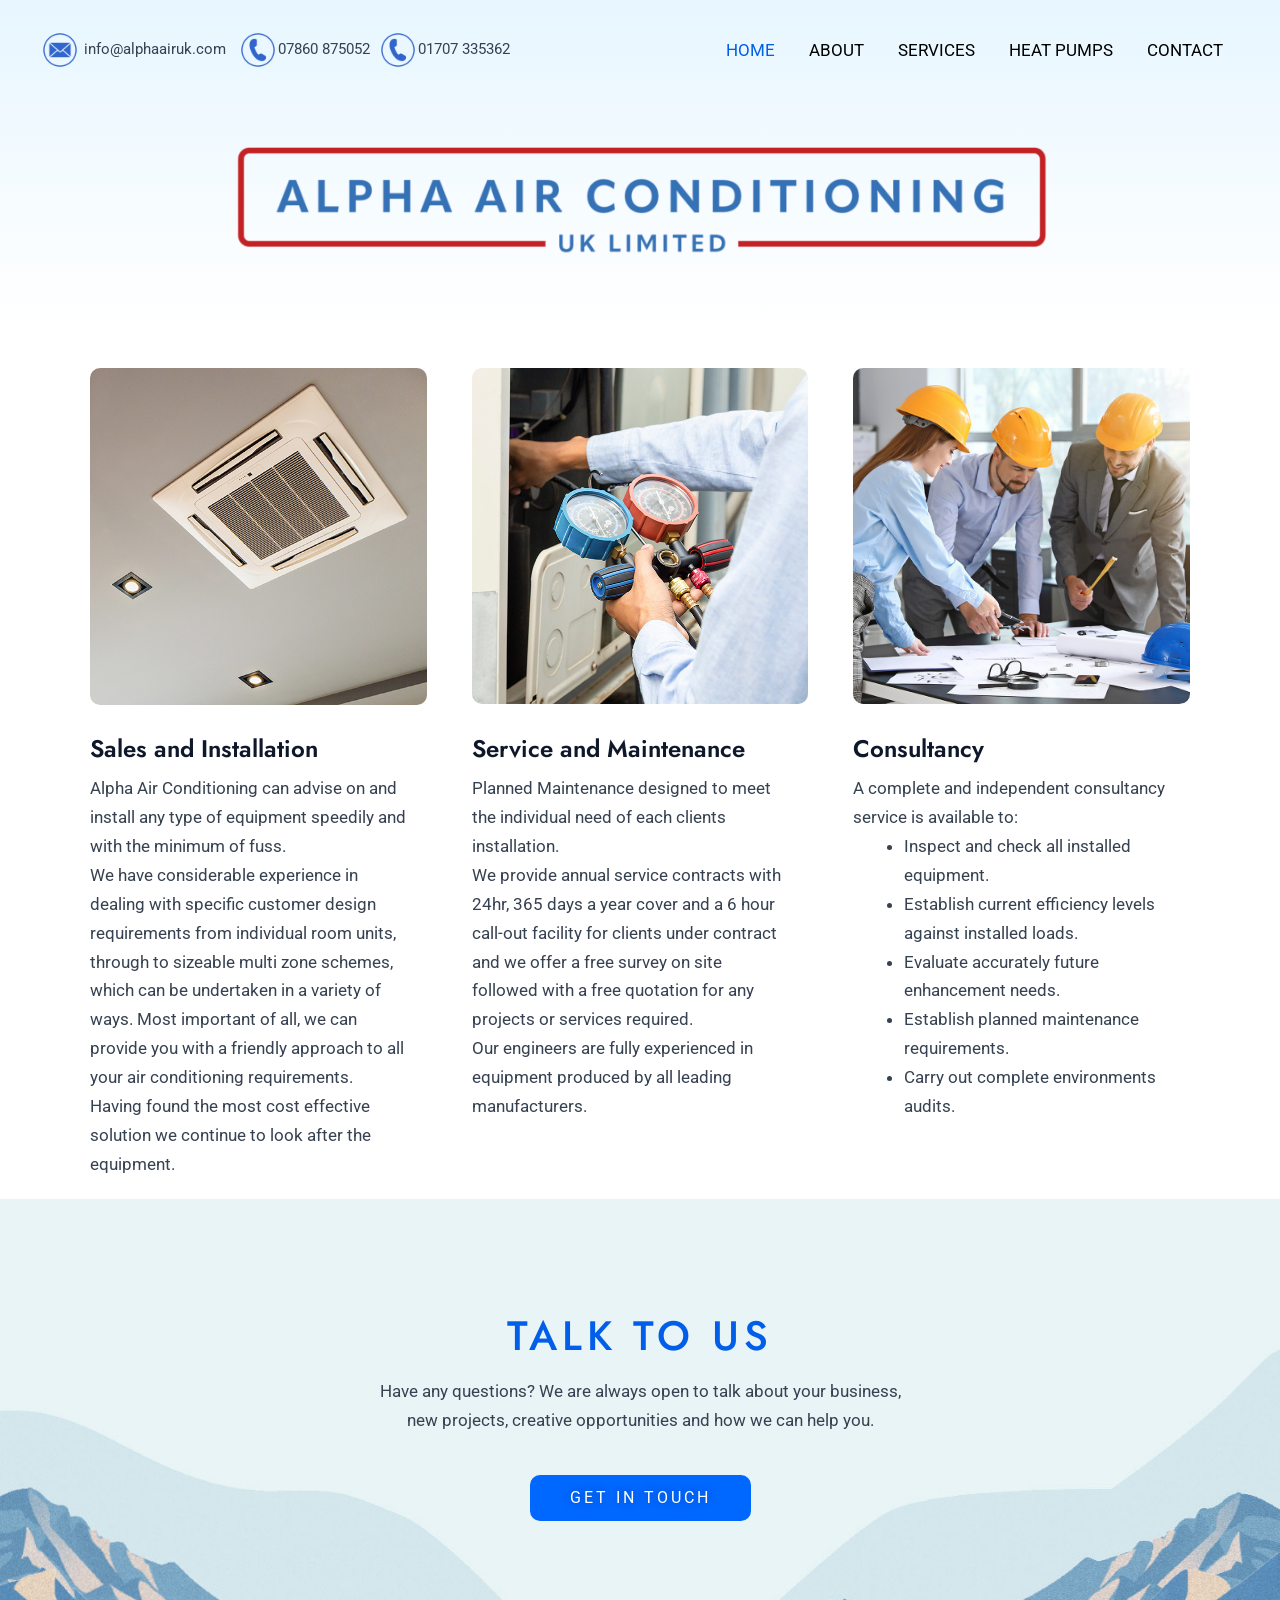
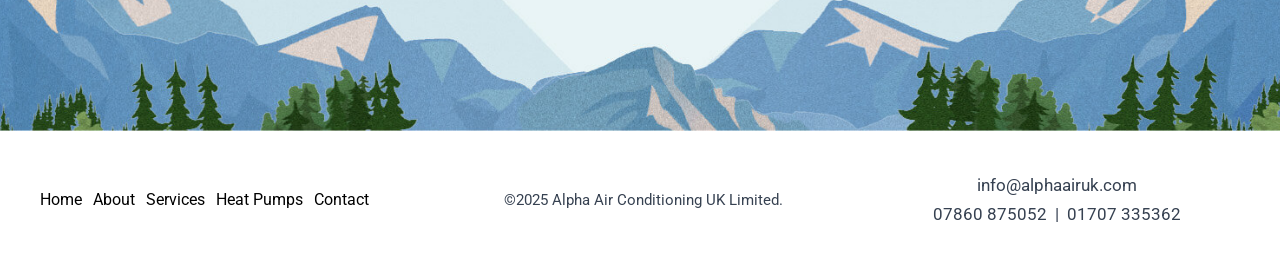
==== index.html @ fd4b3533 "test" ====
<!DOCTYPE html>
<html lang="en-GB">
<head>
<meta charset="UTF-8">
<meta name="viewport" content="width=device-width, initial-scale=1">
	 <link rel="profile" href="https://gmpg.org/xfn/11"> 
	 <title></title>
<meta name='robots' content='max-image-preview:large' />
	<style>img:is([sizes="auto" i], [sizes^="auto," i]) { contain-intrinsic-size: 3000px 1500px }</style>
	<link rel='dns-prefetch' href='https://fonts.googleapis.com/' />
<link rel="alternate" type="application/rss+xml" title=" &raquo; Feed" href="feed/index.html" />
<link rel="alternate" type="application/rss+xml" title=" &raquo; Comments Feed" href="comments/feed/index.html" />
<script>
window._wpemojiSettings = {"baseUrl":"https:\/\/s.w.org\/images\/core\/emoji\/15.1.0\/72x72\/","ext":".png","svgUrl":"https:\/\/s.w.org\/images\/core\/emoji\/15.1.0\/svg\/","svgExt":".svg","source":{"concatemoji":"https:\/\/www.alphaairuk.com\/wp-includes\/js\/wp-emoji-release.min.js?ver=6.8.1"}};
/*! This file is auto-generated */
!function(i,n){var o,s,e;function c(e){try{var t={supportTests:e,timestamp:(new Date).valueOf()};sessionStorage.setItem(o,JSON.stringify(t))}catch(e){}}function p(e,t,n){e.clearRect(0,0,e.canvas.width,e.canvas.height),e.fillText(t,0,0);var t=new Uint32Array(e.getImageData(0,0,e.canvas.width,e.canvas.height).data),r=(e.clearRect(0,0,e.canvas.width,e.canvas.height),e.fillText(n,0,0),new Uint32Array(e.getImageData(0,0,e.canvas.width,e.canvas.height).data));return t.every(function(e,t){return e===r[t]})}function u(e,t,n){switch(t){case"flag":return n(e,"\ud83c\udff3\ufe0f\u200d\u26a7\ufe0f","\ud83c\udff3\ufe0f\u200b\u26a7\ufe0f")?!1:!n(e,"\ud83c\uddfa\ud83c\uddf3","\ud83c\uddfa\u200b\ud83c\uddf3")&&!n(e,"\ud83c\udff4\udb40\udc67\udb40\udc62\udb40\udc65\udb40\udc6e\udb40\udc67\udb40\udc7f","\ud83c\udff4\u200b\udb40\udc67\u200b\udb40\udc62\u200b\udb40\udc65\u200b\udb40\udc6e\u200b\udb40\udc67\u200b\udb40\udc7f");case"emoji":return!n(e,"\ud83d\udc26\u200d\ud83d\udd25","\ud83d\udc26\u200b\ud83d\udd25")}return!1}function f(e,t,n){var r="undefined"!=typeof WorkerGlobalScope&&self instanceof WorkerGlobalScope?new OffscreenCanvas(300,150):i.createElement("canvas"),a=r.getContext("2d",{willReadFrequently:!0}),o=(a.textBaseline="top",a.font="600 32px Arial",{});return e.forEach(function(e){o[e]=t(a,e,n)}),o}function t(e){var t=i.createElement("script");t.src=e,t.defer=!0,i.head.appendChild(t)}"undefined"!=typeof Promise&&(o="wpEmojiSettingsSupports",s=["flag","emoji"],n.supports={everything:!0,everythingExceptFlag:!0},e=new Promise(function(e){i.addEventListener("DOMContentLoaded",e,{once:!0})}),new Promise(function(t){var n=function(){try{var e=JSON.parse(sessionStorage.getItem(o));if("object"==typeof e&&"number"==typeof e.timestamp&&(new Date).valueOf()<e.timestamp+604800&&"object"==typeof e.supportTests)return e.supportTests}catch(e){}return null}();if(!n){if("undefined"!=typeof Worker&&"undefined"!=typeof OffscreenCanvas&&"undefined"!=typeof URL&&URL.createObjectURL&&"undefined"!=typeof Blob)try{var e="postMessage("+f.toString()+"("+[JSON.stringify(s),u.toString(),p.toString()].join(",")+"));",r=new Blob([e],{type:"text/javascript"}),a=new Worker(URL.createObjectURL(r),{name:"wpTestEmojiSupports"});return void(a.onmessage=function(e){c(n=e.data),a.terminate(),t(n)})}catch(e){}c(n=f(s,u,p))}t(n)}).then(function(e){for(var t in e)n.supports[t]=e[t],n.supports.everything=n.supports.everything&&n.supports[t],"flag"!==t&&(n.supports.everythingExceptFlag=n.supports.everythingExceptFlag&&n.supports[t]);n.supports.everythingExceptFlag=n.supports.everythingExceptFlag&&!n.supports.flag,n.DOMReady=!1,n.readyCallback=function(){n.DOMReady=!0}}).then(function(){return e}).then(function(){var e;n.supports.everything||(n.readyCallback(),(e=n.source||{}).concatemoji?t(e.concatemoji):e.wpemoji&&e.twemoji&&(t(e.twemoji),t(e.wpemoji)))}))}((window,document),window._wpemojiSettings);
</script>
<link rel='stylesheet' id='astra-theme-css-css' href='wp-content/themes/astra/assets/css/minified/main.min.css%3Fver=4.7.2.css' media='all' />
<style id='astra-theme-css-inline-css'>
:root{--ast-post-nav-space:0;--ast-container-default-xlg-padding:6.67em;--ast-container-default-lg-padding:5.67em;--ast-container-default-slg-padding:4.34em;--ast-container-default-md-padding:3.34em;--ast-container-default-sm-padding:6.67em;--ast-container-default-xs-padding:2.4em;--ast-container-default-xxs-padding:1.4em;--ast-code-block-background:#EEEEEE;--ast-comment-inputs-background:#FAFAFA;--ast-normal-container-width:1200px;--ast-narrow-container-width:750px;--ast-blog-title-font-weight:normal;--ast-blog-meta-weight:inherit;}html{font-size:106.25%;}a,.page-title{color:var(--ast-global-color-3);}a:hover,a:focus{color:var(--ast-global-color-0);}body,button,input,select,textarea,.ast-button,.ast-custom-button{font-family:'Roboto',sans-serif;font-weight:400;font-size:17px;font-size:1rem;line-height:var(--ast-body-line-height,1.7em);}blockquote{color:var(--ast-global-color-3);}p,.entry-content p{margin-bottom:0em;}h1,.entry-content h1,h2,.entry-content h2,h3,.entry-content h3,h4,.entry-content h4,h5,.entry-content h5,h6,.entry-content h6,.site-title,.site-title a{font-family:'Jost',sans-serif;font-weight:500;}.ast-site-identity .site-title a{color:var(--ast-global-color-5);}.site-title{font-size:35px;font-size:2.0588235294118rem;display:none;}header .custom-logo-link img{max-width:120px;}.astra-logo-svg{width:120px;}.site-header .site-description{font-size:15px;font-size:0.88235294117647rem;display:none;}.entry-title{font-size:30px;font-size:1.7647058823529rem;}.archive .ast-article-post .ast-article-inner,.blog .ast-article-post .ast-article-inner,.archive .ast-article-post .ast-article-inner:hover,.blog .ast-article-post .ast-article-inner:hover{overflow:hidden;}h1,.entry-content h1{font-size:87px;font-size:5.1176470588235rem;font-weight:normal;font-family:'Jost',sans-serif;line-height:1.4em;}h2,.entry-content h2{font-size:41px;font-size:2.4117647058824rem;font-weight:500;font-family:'Jost',sans-serif;line-height:1.3em;}h3,.entry-content h3{font-size:28px;font-size:1.6470588235294rem;font-weight:600;font-family:'Jost',sans-serif;line-height:1.3em;}h4,.entry-content h4{font-size:24px;font-size:1.4117647058824rem;line-height:1.25em;font-weight:600;font-family:'Jost',sans-serif;}h5,.entry-content h5{font-size:18px;font-size:1.0588235294118rem;line-height:1.2em;font-weight:500;font-family:'Jost',sans-serif;}h6,.entry-content h6{font-size:15px;font-size:0.88235294117647rem;line-height:1.25em;font-weight:500;font-family:'Jost',sans-serif;}::selection{background-color:var(--ast-global-color-0);color:#ffffff;}body,h1,.entry-title a,.entry-content h1,h2,.entry-content h2,h3,.entry-content h3,h4,.entry-content h4,h5,.entry-content h5,h6,.entry-content h6{color:var(--ast-global-color-3);}.tagcloud a:hover,.tagcloud a:focus,.tagcloud a.current-item{color:#ffffff;border-color:var(--ast-global-color-3);background-color:var(--ast-global-color-3);}input:focus,input[type="text"]:focus,input[type="email"]:focus,input[type="url"]:focus,input[type="password"]:focus,input[type="reset"]:focus,input[type="search"]:focus,textarea:focus{border-color:var(--ast-global-color-3);}input[type="radio"]:checked,input[type=reset],input[type="checkbox"]:checked,input[type="checkbox"]:hover:checked,input[type="checkbox"]:focus:checked,input[type=range]::-webkit-slider-thumb{border-color:var(--ast-global-color-3);background-color:var(--ast-global-color-3);box-shadow:none;}.site-footer a:hover + .post-count,.site-footer a:focus + .post-count{background:var(--ast-global-color-3);border-color:var(--ast-global-color-3);}.single .nav-links .nav-previous,.single .nav-links .nav-next{color:var(--ast-global-color-3);}.entry-meta,.entry-meta *{line-height:1.45;color:var(--ast-global-color-3);}.entry-meta a:not(.ast-button):hover,.entry-meta a:not(.ast-button):hover *,.entry-meta a:not(.ast-button):focus,.entry-meta a:not(.ast-button):focus *,.page-links > .page-link,.page-links .page-link:hover,.post-navigation a:hover{color:var(--ast-global-color-0);}#cat option,.secondary .calendar_wrap thead a,.secondary .calendar_wrap thead a:visited{color:var(--ast-global-color-3);}.secondary .calendar_wrap #today,.ast-progress-val span{background:var(--ast-global-color-3);}.secondary a:hover + .post-count,.secondary a:focus + .post-count{background:var(--ast-global-color-3);border-color:var(--ast-global-color-3);}.calendar_wrap #today > a{color:#ffffff;}.page-links .page-link,.single .post-navigation a{color:var(--ast-global-color-3);}.ast-search-menu-icon .search-form button.search-submit{padding:0 4px;}.ast-search-menu-icon form.search-form{padding-right:0;}.ast-search-menu-icon.slide-search input.search-field{width:0;}.ast-header-search .ast-search-menu-icon.ast-dropdown-active .search-form,.ast-header-search .ast-search-menu-icon.ast-dropdown-active .search-field:focus{transition:all 0.2s;}.search-form input.search-field:focus{outline:none;}.astra-logo-svg:not(.sticky-custom-logo .astra-logo-svg,.transparent-custom-logo .astra-logo-svg,.advanced-header-logo .astra-logo-svg){height:60px;}.ast-archive-title{color:var(--ast-global-color-2);}.wp-block-latest-posts > li > a{color:var(--ast-global-color-2);}.widget-title,.widget .wp-block-heading{font-size:24px;font-size:1.4117647058824rem;color:var(--ast-global-color-2);}.ast-search-menu-icon.slide-search a:focus-visible:focus-visible,.astra-search-icon:focus-visible,#close:focus-visible,a:focus-visible,.ast-menu-toggle:focus-visible,.site .skip-link:focus-visible,.wp-block-loginout input:focus-visible,.wp-block-search.wp-block-search__button-inside .wp-block-search__inside-wrapper,.ast-header-navigation-arrow:focus-visible,.woocommerce .wc-proceed-to-checkout > .checkout-button:focus-visible,.woocommerce .woocommerce-MyAccount-navigation ul li a:focus-visible,.ast-orders-table__row .ast-orders-table__cell:focus-visible,.woocommerce .woocommerce-order-details .order-again > .button:focus-visible,.woocommerce .woocommerce-message a.button.wc-forward:focus-visible,.woocommerce #minus_qty:focus-visible,.woocommerce #plus_qty:focus-visible,a#ast-apply-coupon:focus-visible,.woocommerce .woocommerce-info a:focus-visible,.woocommerce .astra-shop-summary-wrap a:focus-visible,.woocommerce a.wc-forward:focus-visible,#ast-apply-coupon:focus-visible,.woocommerce-js .woocommerce-mini-cart-item a.remove:focus-visible,#close:focus-visible,.button.search-submit:focus-visible,#search_submit:focus,.normal-search:focus-visible,.ast-header-account-wrap:focus-visible{outline-style:dotted;outline-color:inherit;outline-width:thin;}input:focus,input[type="text"]:focus,input[type="email"]:focus,input[type="url"]:focus,input[type="password"]:focus,input[type="reset"]:focus,input[type="search"]:focus,input[type="number"]:focus,textarea:focus,.wp-block-search__input:focus,[data-section="section-header-mobile-trigger"] .ast-button-wrap .ast-mobile-menu-trigger-minimal:focus,.ast-mobile-popup-drawer.active .menu-toggle-close:focus,.woocommerce-ordering select.orderby:focus,#ast-scroll-top:focus,#coupon_code:focus,.woocommerce-page #comment:focus,.woocommerce #reviews #respond input#submit:focus,.woocommerce a.add_to_cart_button:focus,.woocommerce .button.single_add_to_cart_button:focus,.woocommerce .woocommerce-cart-form button:focus,.woocommerce .woocommerce-cart-form__cart-item .quantity .qty:focus,.woocommerce .woocommerce-billing-fields .woocommerce-billing-fields__field-wrapper .woocommerce-input-wrapper > .input-text:focus,.woocommerce #order_comments:focus,.woocommerce #place_order:focus,.woocommerce .woocommerce-address-fields .woocommerce-address-fields__field-wrapper .woocommerce-input-wrapper > .input-text:focus,.woocommerce .woocommerce-MyAccount-content form button:focus,.woocommerce .woocommerce-MyAccount-content .woocommerce-EditAccountForm .woocommerce-form-row .woocommerce-Input.input-text:focus,.woocommerce .ast-woocommerce-container .woocommerce-pagination ul.page-numbers li a:focus,body #content .woocommerce form .form-row .select2-container--default .select2-selection--single:focus,#ast-coupon-code:focus,.woocommerce.woocommerce-js .quantity input[type=number]:focus,.woocommerce-js .woocommerce-mini-cart-item .quantity input[type=number]:focus,.woocommerce p#ast-coupon-trigger:focus{border-style:dotted;border-color:inherit;border-width:thin;}input{outline:none;}body .ast-oembed-container *{position:absolute;top:0;width:100%;height:100%;left:0;}body .wp-block-embed-pocket-casts .ast-oembed-container *{position:unset;}.ast-single-post-featured-section + article {margin-top: 2em;}.site-content .ast-single-post-featured-section img {width: 100%;overflow: hidden;object-fit: cover;}.site > .ast-single-related-posts-container {margin-top: 0;}@media (min-width: 922px) {.ast-desktop .ast-container--narrow {max-width: var(--ast-narrow-container-width);margin: 0 auto;}}.ast-page-builder-template .hentry {margin: 0;}.ast-page-builder-template .site-content > .ast-container {max-width: 100%;padding: 0;}.ast-page-builder-template .site .site-content #primary {padding: 0;margin: 0;}.ast-page-builder-template .no-results {text-align: center;margin: 4em auto;}.ast-page-builder-template .ast-pagination {padding: 2em;}.ast-page-builder-template .entry-header.ast-no-title.ast-no-thumbnail {margin-top: 0;}.ast-page-builder-template .entry-header.ast-header-without-markup {margin-top: 0;margin-bottom: 0;}.ast-page-builder-template .entry-header.ast-no-title.ast-no-meta {margin-bottom: 0;}.ast-page-builder-template.single .post-navigation {padding-bottom: 2em;}.ast-page-builder-template.single-post .site-content > .ast-container {max-width: 100%;}.ast-page-builder-template .entry-header {margin-top: 4em;margin-left: auto;margin-right: auto;padding-left: 20px;padding-right: 20px;}.single.ast-page-builder-template .entry-header {padding-left: 20px;padding-right: 20px;}.ast-page-builder-template .ast-archive-description {margin: 4em auto 0;padding-left: 20px;padding-right: 20px;}@media (max-width:921.9px){#ast-desktop-header{display:none;}}@media (min-width:922px){#ast-mobile-header{display:none;}}.wp-block-buttons.aligncenter{justify-content:center;}@media (max-width:921px){.ast-theme-transparent-header #primary,.ast-theme-transparent-header #secondary{padding:0;}}@media (max-width:921px){.ast-plain-container.ast-no-sidebar #primary{padding:0;}}.ast-plain-container.ast-no-sidebar #primary{margin-top:0;margin-bottom:0;}.wp-block-button.is-style-outline .wp-block-button__link{border-color:var(--ast-global-color-0);}div.wp-block-button.is-style-outline > .wp-block-button__link:not(.has-text-color),div.wp-block-button.wp-block-button__link.is-style-outline:not(.has-text-color){color:var(--ast-global-color-0);}.wp-block-button.is-style-outline .wp-block-button__link:hover,.wp-block-buttons .wp-block-button.is-style-outline .wp-block-button__link:focus,.wp-block-buttons .wp-block-button.is-style-outline > .wp-block-button__link:not(.has-text-color):hover,.wp-block-buttons .wp-block-button.wp-block-button__link.is-style-outline:not(.has-text-color):hover{color:var(--ast-global-color-5);background-color:var(--ast-global-color-1);border-color:var(--ast-global-color-1);}.post-page-numbers.current .page-link,.ast-pagination .page-numbers.current{color:#ffffff;border-color:var(--ast-global-color-0);background-color:var(--ast-global-color-0);}.wp-block-button.is-style-outline .wp-block-button__link.wp-element-button,.ast-outline-button{border-color:var(--ast-global-color-0);font-family:inherit;font-weight:400;font-size:16px;font-size:0.94117647058824rem;line-height:1em;border-top-left-radius:0px;border-top-right-radius:0px;border-bottom-right-radius:0px;border-bottom-left-radius:0px;}.wp-block-buttons .wp-block-button.is-style-outline > .wp-block-button__link:not(.has-text-color),.wp-block-buttons .wp-block-button.wp-block-button__link.is-style-outline:not(.has-text-color),.ast-outline-button{color:var(--ast-global-color-0);}.wp-block-button.is-style-outline .wp-block-button__link:hover,.wp-block-buttons .wp-block-button.is-style-outline .wp-block-button__link:focus,.wp-block-buttons .wp-block-button.is-style-outline > .wp-block-button__link:not(.has-text-color):hover,.wp-block-buttons .wp-block-button.wp-block-button__link.is-style-outline:not(.has-text-color):hover,.ast-outline-button:hover,.ast-outline-button:focus,.wp-block-uagb-buttons-child .uagb-buttons-repeater.ast-outline-button:hover,.wp-block-uagb-buttons-child .uagb-buttons-repeater.ast-outline-button:focus{color:var(--ast-global-color-5);background-color:var(--ast-global-color-1);border-color:var(--ast-global-color-1);}.wp-block-button .wp-block-button__link.wp-element-button.is-style-outline:not(.has-background),.wp-block-button.is-style-outline>.wp-block-button__link.wp-element-button:not(.has-background),.ast-outline-button{background-color:var(--ast-global-color-0);}@media (max-width:921px){.wp-block-button.is-style-outline .wp-block-button__link.wp-element-button,.ast-outline-button{font-size:16px;font-size:0.94117647058824rem;}}@media (max-width:544px){.wp-block-button.is-style-outline .wp-block-button__link.wp-element-button,.ast-outline-button{font-size:15px;font-size:0.88235294117647rem;}}.entry-content[ast-blocks-layout] > figure{margin-bottom:1em;}h1.widget-title{font-weight:normal;}h2.widget-title{font-weight:500;}h3.widget-title{font-weight:600;}@media (max-width:921px){.ast-separate-container #primary,.ast-separate-container #secondary{padding:1.5em 0;}#primary,#secondary{padding:1.5em 0;margin:0;}.ast-left-sidebar #content > .ast-container{display:flex;flex-direction:column-reverse;width:100%;}.ast-separate-container .ast-article-post,.ast-separate-container .ast-article-single{padding:1.5em 2.14em;}.ast-author-box img.avatar{margin:20px 0 0 0;}}@media (min-width:922px){.ast-separate-container.ast-right-sidebar #primary,.ast-separate-container.ast-left-sidebar #primary{border:0;}.search-no-results.ast-separate-container #primary{margin-bottom:4em;}}.elementor-button-wrapper .elementor-button{border-style:solid;text-decoration:none;border-top-width:0;border-right-width:0;border-left-width:0;border-bottom-width:0;}body .elementor-button.elementor-size-sm,body .elementor-button.elementor-size-xs,body .elementor-button.elementor-size-md,body .elementor-button.elementor-size-lg,body .elementor-button.elementor-size-xl,body .elementor-button{border-top-left-radius:0px;border-top-right-radius:0px;border-bottom-right-radius:0px;border-bottom-left-radius:0px;padding-top:15px;padding-right:40px;padding-bottom:15px;padding-left:40px;}@media (max-width:921px){.elementor-button-wrapper .elementor-button.elementor-size-sm,.elementor-button-wrapper .elementor-button.elementor-size-xs,.elementor-button-wrapper .elementor-button.elementor-size-md,.elementor-button-wrapper .elementor-button.elementor-size-lg,.elementor-button-wrapper .elementor-button.elementor-size-xl,.elementor-button-wrapper .elementor-button{padding-top:16px;padding-right:32px;padding-bottom:16px;padding-left:32px;}}@media (max-width:544px){.elementor-button-wrapper .elementor-button.elementor-size-sm,.elementor-button-wrapper .elementor-button.elementor-size-xs,.elementor-button-wrapper .elementor-button.elementor-size-md,.elementor-button-wrapper .elementor-button.elementor-size-lg,.elementor-button-wrapper .elementor-button.elementor-size-xl,.elementor-button-wrapper .elementor-button{padding-top:15px;padding-right:28px;padding-bottom:15px;padding-left:28px;}}.elementor-button-wrapper .elementor-button{border-color:var(--ast-global-color-0);background-color:var(--ast-global-color-0);}.elementor-button-wrapper .elementor-button:hover,.elementor-button-wrapper .elementor-button:focus{color:var(--ast-global-color-5);background-color:var(--ast-global-color-1);border-color:var(--ast-global-color-1);}.wp-block-button .wp-block-button__link ,.elementor-button-wrapper .elementor-button,.elementor-button-wrapper .elementor-button:visited{color:var(--ast-global-color-5);}.elementor-button-wrapper .elementor-button{font-weight:400;font-size:16px;font-size:0.94117647058824rem;line-height:1em;text-transform:none;letter-spacing:3px;}body .elementor-button.elementor-size-sm,body .elementor-button.elementor-size-xs,body .elementor-button.elementor-size-md,body .elementor-button.elementor-size-lg,body .elementor-button.elementor-size-xl,body .elementor-button{font-size:16px;font-size:0.94117647058824rem;}.wp-block-button .wp-block-button__link:hover,.wp-block-button .wp-block-button__link:focus{color:var(--ast-global-color-5);background-color:var(--ast-global-color-1);border-color:var(--ast-global-color-1);}.elementor-widget-heading h1.elementor-heading-title{line-height:1.4em;}.elementor-widget-heading h2.elementor-heading-title{line-height:1.3em;}.elementor-widget-heading h3.elementor-heading-title{line-height:1.3em;}.elementor-widget-heading h4.elementor-heading-title{line-height:1.25em;}.elementor-widget-heading h5.elementor-heading-title{line-height:1.2em;}.elementor-widget-heading h6.elementor-heading-title{line-height:1.25em;}.wp-block-button .wp-block-button__link,.wp-block-search .wp-block-search__button,body .wp-block-file .wp-block-file__button{border-color:var(--ast-global-color-0);background-color:var(--ast-global-color-0);color:var(--ast-global-color-5);font-family:inherit;font-weight:400;line-height:1em;text-transform:none;letter-spacing:3px;font-size:16px;font-size:0.94117647058824rem;border-top-left-radius:0px;border-top-right-radius:0px;border-bottom-right-radius:0px;border-bottom-left-radius:0px;padding-top:15px;padding-right:40px;padding-bottom:15px;padding-left:40px;}@media (max-width:921px){.wp-block-button .wp-block-button__link,.wp-block-search .wp-block-search__button,body .wp-block-file .wp-block-file__button{font-size:16px;font-size:0.94117647058824rem;padding-top:16px;padding-right:32px;padding-bottom:16px;padding-left:32px;}}@media (max-width:544px){.wp-block-button .wp-block-button__link,.wp-block-search .wp-block-search__button,body .wp-block-file .wp-block-file__button{font-size:15px;font-size:0.88235294117647rem;padding-top:15px;padding-right:28px;padding-bottom:15px;padding-left:28px;}}.menu-toggle,button,.ast-button,.ast-custom-button,.button,input#submit,input[type="button"],input[type="submit"],input[type="reset"],form[CLASS*="wp-block-search__"].wp-block-search .wp-block-search__inside-wrapper .wp-block-search__button,body .wp-block-file .wp-block-file__button,.woocommerce-js a.button,.woocommerce button.button,.woocommerce .woocommerce-message a.button,.woocommerce #respond input#submit.alt,.woocommerce input.button.alt,.woocommerce input.button,.woocommerce input.button:disabled,.woocommerce input.button:disabled[disabled],.woocommerce input.button:disabled:hover,.woocommerce input.button:disabled[disabled]:hover,.woocommerce #respond input#submit,.woocommerce button.button.alt.disabled,.wc-block-grid__products .wc-block-grid__product .wp-block-button__link,.wc-block-grid__product-onsale,[CLASS*="wc-block"] button,.woocommerce-js .astra-cart-drawer .astra-cart-drawer-content .woocommerce-mini-cart__buttons .button:not(.checkout):not(.ast-continue-shopping),.woocommerce-js .astra-cart-drawer .astra-cart-drawer-content .woocommerce-mini-cart__buttons a.checkout,.woocommerce button.button.alt.disabled.wc-variation-selection-needed,[CLASS*="wc-block"] .wc-block-components-button{border-style:solid;border-top-width:0;border-right-width:0;border-left-width:0;border-bottom-width:0;color:var(--ast-global-color-5);border-color:var(--ast-global-color-0);background-color:var(--ast-global-color-0);padding-top:15px;padding-right:40px;padding-bottom:15px;padding-left:40px;font-family:inherit;font-weight:400;font-size:16px;font-size:0.94117647058824rem;line-height:1em;text-transform:none;letter-spacing:3px;border-top-left-radius:0px;border-top-right-radius:0px;border-bottom-right-radius:0px;border-bottom-left-radius:0px;}button:focus,.menu-toggle:hover,button:hover,.ast-button:hover,.ast-custom-button:hover .button:hover,.ast-custom-button:hover ,input[type=reset]:hover,input[type=reset]:focus,input#submit:hover,input#submit:focus,input[type="button"]:hover,input[type="button"]:focus,input[type="submit"]:hover,input[type="submit"]:focus,form[CLASS*="wp-block-search__"].wp-block-search .wp-block-search__inside-wrapper .wp-block-search__button:hover,form[CLASS*="wp-block-search__"].wp-block-search .wp-block-search__inside-wrapper .wp-block-search__button:focus,body .wp-block-file .wp-block-file__button:hover,body .wp-block-file .wp-block-file__button:focus,.woocommerce-js a.button:hover,.woocommerce button.button:hover,.woocommerce .woocommerce-message a.button:hover,.woocommerce #respond input#submit:hover,.woocommerce #respond input#submit.alt:hover,.woocommerce input.button.alt:hover,.woocommerce input.button:hover,.woocommerce button.button.alt.disabled:hover,.wc-block-grid__products .wc-block-grid__product .wp-block-button__link:hover,[CLASS*="wc-block"] button:hover,.woocommerce-js .astra-cart-drawer .astra-cart-drawer-content .woocommerce-mini-cart__buttons .button:not(.checkout):not(.ast-continue-shopping):hover,.woocommerce-js .astra-cart-drawer .astra-cart-drawer-content .woocommerce-mini-cart__buttons a.checkout:hover,.woocommerce button.button.alt.disabled.wc-variation-selection-needed:hover,[CLASS*="wc-block"] .wc-block-components-button:hover,[CLASS*="wc-block"] .wc-block-components-button:focus{color:var(--ast-global-color-5);background-color:var(--ast-global-color-1);border-color:var(--ast-global-color-1);}@media (max-width:921px){.menu-toggle,button,.ast-button,.ast-custom-button,.button,input#submit,input[type="button"],input[type="submit"],input[type="reset"],form[CLASS*="wp-block-search__"].wp-block-search .wp-block-search__inside-wrapper .wp-block-search__button,body .wp-block-file .wp-block-file__button,.woocommerce-js a.button,.woocommerce button.button,.woocommerce .woocommerce-message a.button,.woocommerce #respond input#submit.alt,.woocommerce input.button.alt,.woocommerce input.button,.woocommerce input.button:disabled,.woocommerce input.button:disabled[disabled],.woocommerce input.button:disabled:hover,.woocommerce input.button:disabled[disabled]:hover,.woocommerce #respond input#submit,.woocommerce button.button.alt.disabled,.wc-block-grid__products .wc-block-grid__product .wp-block-button__link,.wc-block-grid__product-onsale,[CLASS*="wc-block"] button,.woocommerce-js .astra-cart-drawer .astra-cart-drawer-content .woocommerce-mini-cart__buttons .button:not(.checkout):not(.ast-continue-shopping),.woocommerce-js .astra-cart-drawer .astra-cart-drawer-content .woocommerce-mini-cart__buttons a.checkout,.woocommerce button.button.alt.disabled.wc-variation-selection-needed,[CLASS*="wc-block"] .wc-block-components-button{padding-top:16px;padding-right:32px;padding-bottom:16px;padding-left:32px;font-size:16px;font-size:0.94117647058824rem;}}@media (max-width:544px){.menu-toggle,button,.ast-button,.ast-custom-button,.button,input#submit,input[type="button"],input[type="submit"],input[type="reset"],form[CLASS*="wp-block-search__"].wp-block-search .wp-block-search__inside-wrapper .wp-block-search__button,body .wp-block-file .wp-block-file__button,.woocommerce-js a.button,.woocommerce button.button,.woocommerce .woocommerce-message a.button,.woocommerce #respond input#submit.alt,.woocommerce input.button.alt,.woocommerce input.button,.woocommerce input.button:disabled,.woocommerce input.button:disabled[disabled],.woocommerce input.button:disabled:hover,.woocommerce input.button:disabled[disabled]:hover,.woocommerce #respond input#submit,.woocommerce button.button.alt.disabled,.wc-block-grid__products .wc-block-grid__product .wp-block-button__link,.wc-block-grid__product-onsale,[CLASS*="wc-block"] button,.woocommerce-js .astra-cart-drawer .astra-cart-drawer-content .woocommerce-mini-cart__buttons .button:not(.checkout):not(.ast-continue-shopping),.woocommerce-js .astra-cart-drawer .astra-cart-drawer-content .woocommerce-mini-cart__buttons a.checkout,.woocommerce button.button.alt.disabled.wc-variation-selection-needed,[CLASS*="wc-block"] .wc-block-components-button{padding-top:15px;padding-right:28px;padding-bottom:15px;padding-left:28px;font-size:15px;font-size:0.88235294117647rem;}}@media (max-width:921px){.menu-toggle,button,.ast-button,.button,input#submit,input[type="button"],input[type="submit"],input[type="reset"]{font-size:16px;font-size:0.94117647058824rem;}.ast-mobile-header-stack .main-header-bar .ast-search-menu-icon{display:inline-block;}.ast-header-break-point.ast-header-custom-item-outside .ast-mobile-header-stack .main-header-bar .ast-search-icon{margin:0;}.ast-comment-avatar-wrap img{max-width:2.5em;}.ast-comment-meta{padding:0 1.8888em 1.3333em;}.ast-separate-container .ast-comment-list li.depth-1{padding:1.5em 2.14em;}.ast-separate-container .comment-respond{padding:2em 2.14em;}}@media (min-width:544px){.ast-container{max-width:100%;}}@media (max-width:544px){.ast-separate-container .ast-article-post,.ast-separate-container .ast-article-single,.ast-separate-container .comments-title,.ast-separate-container .ast-archive-description{padding:1.5em 1em;}.ast-separate-container #content .ast-container{padding-left:0.54em;padding-right:0.54em;}.ast-separate-container .ast-comment-list .bypostauthor{padding:.5em;}.ast-search-menu-icon.ast-dropdown-active .search-field{width:170px;}.menu-toggle,button,.ast-button,.button,input#submit,input[type="button"],input[type="submit"],input[type="reset"]{font-size:15px;font-size:0.88235294117647rem;}} #ast-mobile-header .ast-site-header-cart-li a{pointer-events:none;} #ast-desktop-header .ast-site-header-cart-li a{pointer-events:none;}body,.ast-separate-container{background-color:var(--ast-global-color-5);;background-image:none;;}@media (max-width:921px){.widget-title{font-size:22px;font-size:1.375rem;}body,button,input,select,textarea,.ast-button,.ast-custom-button{font-size:16px;font-size:0.94117647058824rem;}#secondary,#secondary button,#secondary input,#secondary select,#secondary textarea{font-size:16px;font-size:0.94117647058824rem;}.site-title{display:none;}.site-header .site-description{display:none;}h1,.entry-content h1{font-size:30px;}h2,.entry-content h2{font-size:25px;}h3,.entry-content h3{font-size:28px;}h4,.entry-content h4{font-size:24px;font-size:1.4117647058824rem;}.astra-logo-svg{width:96px;}header .custom-logo-link img,.ast-header-break-point .site-logo-img .custom-mobile-logo-link img{max-width:96px;}}@media (max-width:544px){.site-title{display:block;}.site-header .site-description{display:none;}h1,.entry-content h1{font-size:30px;}h2,.entry-content h2{font-size:25px;}h3,.entry-content h3{font-size:28px;}h4,.entry-content h4{font-size:24px;font-size:1.4117647058824rem;}header .custom-logo-link img,.ast-header-break-point .site-branding img,.ast-header-break-point .custom-logo-link img{max-width:68px;}.astra-logo-svg{width:68px;}.ast-header-break-point .site-logo-img .custom-mobile-logo-link img{max-width:68px;}}@media (max-width:544px){html{font-size:96.9%;}}@media (min-width:922px){.ast-container{max-width:1240px;}}@media (min-width:922px){.site-content .ast-container{display:flex;}}@media (max-width:921px){.site-content .ast-container{flex-direction:column;}}@media (min-width:922px){.main-header-menu .sub-menu .menu-item.ast-left-align-sub-menu:hover > .sub-menu,.main-header-menu .sub-menu .menu-item.ast-left-align-sub-menu.focus > .sub-menu{margin-left:-0px;}}.ast-theme-transparent-header .ast-header-search .astra-search-icon,.ast-theme-transparent-header .ast-header-search .search-field::placeholder,.ast-theme-transparent-header .ast-header-search .ast-icon{color:#ffffff;}.ast-theme-transparent-header [data-section="section-header-mobile-trigger"] .ast-button-wrap .mobile-menu-toggle-icon .ast-mobile-svg{fill:#ffffff;}.ast-theme-transparent-header [data-section="section-header-mobile-trigger"] .ast-button-wrap .mobile-menu-wrap .mobile-menu{color:#ffffff;}.ast-theme-transparent-header [data-section="section-header-mobile-trigger"] .ast-button-wrap .ast-mobile-menu-trigger-fill{background:var(--ast-global-color-0);}.ast-theme-transparent-header [data-section="section-header-mobile-trigger"] .ast-button-wrap .ast-mobile-menu-trigger-fill,.ast-theme-transparent-header [data-section="section-header-mobile-trigger"] .ast-button-wrap .ast-mobile-menu-trigger-minimal{color:#ffffff;border:none;}.site .comments-area{padding-bottom:3em;}.footer-widget-area[data-section^="section-fb-html-"] .ast-builder-html-element{text-align:center;}.wp-block-file {display: flex;align-items: center;flex-wrap: wrap;justify-content: space-between;}.wp-block-pullquote {border: none;}.wp-block-pullquote blockquote::before {content: "\201D";font-family: "Helvetica",sans-serif;display: flex;transform: rotate( 180deg );font-size: 6rem;font-style: normal;line-height: 1;font-weight: bold;align-items: center;justify-content: center;}.has-text-align-right > blockquote::before {justify-content: flex-start;}.has-text-align-left > blockquote::before {justify-content: flex-end;}figure.wp-block-pullquote.is-style-solid-color blockquote {max-width: 100%;text-align: inherit;}html body {--wp--custom--ast-default-block-top-padding: 3em;--wp--custom--ast-default-block-right-padding: 3em;--wp--custom--ast-default-block-bottom-padding: 3em;--wp--custom--ast-default-block-left-padding: 3em;--wp--custom--ast-container-width: 1200px;--wp--custom--ast-content-width-size: 1200px;--wp--custom--ast-wide-width-size: calc(1200px + var(--wp--custom--ast-default-block-left-padding) + var(--wp--custom--ast-default-block-right-padding));}.ast-narrow-container {--wp--custom--ast-content-width-size: 750px;--wp--custom--ast-wide-width-size: 750px;}@media(max-width: 921px) {html body {--wp--custom--ast-default-block-top-padding: 3em;--wp--custom--ast-default-block-right-padding: 2em;--wp--custom--ast-default-block-bottom-padding: 3em;--wp--custom--ast-default-block-left-padding: 2em;}}@media(max-width: 544px) {html body {--wp--custom--ast-default-block-top-padding: 3em;--wp--custom--ast-default-block-right-padding: 1.5em;--wp--custom--ast-default-block-bottom-padding: 3em;--wp--custom--ast-default-block-left-padding: 1.5em;}}.entry-content > .wp-block-group,.entry-content > .wp-block-cover,.entry-content > .wp-block-columns {padding-top: var(--wp--custom--ast-default-block-top-padding);padding-right: var(--wp--custom--ast-default-block-right-padding);padding-bottom: var(--wp--custom--ast-default-block-bottom-padding);padding-left: var(--wp--custom--ast-default-block-left-padding);}.ast-plain-container.ast-no-sidebar .entry-content > .alignfull,.ast-page-builder-template .ast-no-sidebar .entry-content > .alignfull {margin-left: calc( -50vw + 50%);margin-right: calc( -50vw + 50%);max-width: 100vw;width: 100vw;}.ast-plain-container.ast-no-sidebar .entry-content .alignfull .alignfull,.ast-page-builder-template.ast-no-sidebar .entry-content .alignfull .alignfull,.ast-plain-container.ast-no-sidebar .entry-content .alignfull .alignwide,.ast-page-builder-template.ast-no-sidebar .entry-content .alignfull .alignwide,.ast-plain-container.ast-no-sidebar .entry-content .alignwide .alignfull,.ast-page-builder-template.ast-no-sidebar .entry-content .alignwide .alignfull,.ast-plain-container.ast-no-sidebar .entry-content .alignwide .alignwide,.ast-page-builder-template.ast-no-sidebar .entry-content .alignwide .alignwide,.ast-plain-container.ast-no-sidebar .entry-content .wp-block-column .alignfull,.ast-page-builder-template.ast-no-sidebar .entry-content .wp-block-column .alignfull,.ast-plain-container.ast-no-sidebar .entry-content .wp-block-column .alignwide,.ast-page-builder-template.ast-no-sidebar .entry-content .wp-block-column .alignwide {margin-left: auto;margin-right: auto;width: 100%;}[ast-blocks-layout] .wp-block-separator:not(.is-style-dots) {height: 0;}[ast-blocks-layout] .wp-block-separator {margin: 20px auto;}[ast-blocks-layout] .wp-block-separator:not(.is-style-wide):not(.is-style-dots) {max-width: 100px;}[ast-blocks-layout] .wp-block-separator.has-background {padding: 0;}.entry-content[ast-blocks-layout] > * {max-width: var(--wp--custom--ast-content-width-size);margin-left: auto;margin-right: auto;}.entry-content[ast-blocks-layout] > .alignwide {max-width: var(--wp--custom--ast-wide-width-size);}.entry-content[ast-blocks-layout] .alignfull {max-width: none;}.entry-content .wp-block-columns {margin-bottom: 0;}blockquote {margin: 1.5em;border-color: rgba(0,0,0,0.05);}.wp-block-quote:not(.has-text-align-right):not(.has-text-align-center) {border-left: 5px solid rgba(0,0,0,0.05);}.has-text-align-right > blockquote,blockquote.has-text-align-right {border-right: 5px solid rgba(0,0,0,0.05);}.has-text-align-left > blockquote,blockquote.has-text-align-left {border-left: 5px solid rgba(0,0,0,0.05);}.wp-block-site-tagline,.wp-block-latest-posts .read-more {margin-top: 15px;}.wp-block-loginout p label {display: block;}.wp-block-loginout p:not(.login-remember):not(.login-submit) input {width: 100%;}.wp-block-loginout input:focus {border-color: transparent;}.wp-block-loginout input:focus {outline: thin dotted;}.entry-content .wp-block-media-text .wp-block-media-text__content {padding: 0 0 0 8%;}.entry-content .wp-block-media-text.has-media-on-the-right .wp-block-media-text__content {padding: 0 8% 0 0;}.entry-content .wp-block-media-text.has-background .wp-block-media-text__content {padding: 8%;}.entry-content .wp-block-cover:not([class*="background-color"]) .wp-block-cover__inner-container,.entry-content .wp-block-cover:not([class*="background-color"]) .wp-block-cover-image-text,.entry-content .wp-block-cover:not([class*="background-color"]) .wp-block-cover-text,.entry-content .wp-block-cover-image:not([class*="background-color"]) .wp-block-cover__inner-container,.entry-content .wp-block-cover-image:not([class*="background-color"]) .wp-block-cover-image-text,.entry-content .wp-block-cover-image:not([class*="background-color"]) .wp-block-cover-text {color: var(--ast-global-color-5);}.wp-block-loginout .login-remember input {width: 1.1rem;height: 1.1rem;margin: 0 5px 4px 0;vertical-align: middle;}.wp-block-latest-posts > li > *:first-child,.wp-block-latest-posts:not(.is-grid) > li:first-child {margin-top: 0;}.wp-block-search__inside-wrapper .wp-block-search__input {padding: 0 10px;color: var(--ast-global-color-3);background: var(--ast-global-color-5);border-color: var(--ast-border-color);}.wp-block-latest-posts .read-more {margin-bottom: 1.5em;}.wp-block-search__no-button .wp-block-search__inside-wrapper .wp-block-search__input {padding-top: 5px;padding-bottom: 5px;}.wp-block-latest-posts .wp-block-latest-posts__post-date,.wp-block-latest-posts .wp-block-latest-posts__post-author {font-size: 1rem;}.wp-block-latest-posts > li > *,.wp-block-latest-posts:not(.is-grid) > li {margin-top: 12px;margin-bottom: 12px;}.ast-page-builder-template .entry-content[ast-blocks-layout] > *,.ast-page-builder-template .entry-content[ast-blocks-layout] > .alignfull > * {max-width: none;}.ast-page-builder-template .entry-content[ast-blocks-layout] > .alignwide > * {max-width: var(--wp--custom--ast-wide-width-size);}.ast-page-builder-template .entry-content[ast-blocks-layout] > .inherit-container-width > *,.ast-page-builder-template .entry-content[ast-blocks-layout] > * > *,.entry-content[ast-blocks-layout] > .wp-block-cover .wp-block-cover__inner-container {max-width: var(--wp--custom--ast-content-width-size);margin-left: auto;margin-right: auto;}.entry-content[ast-blocks-layout] .wp-block-cover:not(.alignleft):not(.alignright) {width: auto;}@media(max-width: 1200px) {.ast-separate-container .entry-content > .alignfull,.ast-separate-container .entry-content[ast-blocks-layout] > .alignwide,.ast-plain-container .entry-content[ast-blocks-layout] > .alignwide,.ast-plain-container .entry-content .alignfull {margin-left: calc(-1 * min(var(--ast-container-default-xlg-padding),20px)) ;margin-right: calc(-1 * min(var(--ast-container-default-xlg-padding),20px));}}@media(min-width: 1201px) {.ast-separate-container .entry-content > .alignfull {margin-left: calc(-1 * var(--ast-container-default-xlg-padding) );margin-right: calc(-1 * var(--ast-container-default-xlg-padding) );}.ast-separate-container .entry-content[ast-blocks-layout] > .alignwide,.ast-plain-container .entry-content[ast-blocks-layout] > .alignwide {margin-left: calc(-1 * var(--wp--custom--ast-default-block-left-padding) );margin-right: calc(-1 * var(--wp--custom--ast-default-block-right-padding) );}}@media(min-width: 921px) {.ast-separate-container .entry-content .wp-block-group.alignwide:not(.inherit-container-width) > :where(:not(.alignleft):not(.alignright)),.ast-plain-container .entry-content .wp-block-group.alignwide:not(.inherit-container-width) > :where(:not(.alignleft):not(.alignright)) {max-width: calc( var(--wp--custom--ast-content-width-size) + 80px );}.ast-plain-container.ast-right-sidebar .entry-content[ast-blocks-layout] .alignfull,.ast-plain-container.ast-left-sidebar .entry-content[ast-blocks-layout] .alignfull {margin-left: -60px;margin-right: -60px;}}@media(min-width: 544px) {.entry-content > .alignleft {margin-right: 20px;}.entry-content > .alignright {margin-left: 20px;}}@media (max-width:544px){.wp-block-columns .wp-block-column:not(:last-child){margin-bottom:20px;}.wp-block-latest-posts{margin:0;}}@media( max-width: 600px ) {.entry-content .wp-block-media-text .wp-block-media-text__content,.entry-content .wp-block-media-text.has-media-on-the-right .wp-block-media-text__content {padding: 8% 0 0;}.entry-content .wp-block-media-text.has-background .wp-block-media-text__content {padding: 8%;}}.ast-page-builder-template .entry-header {padding-left: 0;}.ast-narrow-container .site-content .wp-block-uagb-image--align-full .wp-block-uagb-image__figure {max-width: 100%;margin-left: auto;margin-right: auto;}:root .has-ast-global-color-0-color{color:var(--ast-global-color-0);}:root .has-ast-global-color-0-background-color{background-color:var(--ast-global-color-0);}:root .wp-block-button .has-ast-global-color-0-color{color:var(--ast-global-color-0);}:root .wp-block-button .has-ast-global-color-0-background-color{background-color:var(--ast-global-color-0);}:root .has-ast-global-color-1-color{color:var(--ast-global-color-1);}:root .has-ast-global-color-1-background-color{background-color:var(--ast-global-color-1);}:root .wp-block-button .has-ast-global-color-1-color{color:var(--ast-global-color-1);}:root .wp-block-button .has-ast-global-color-1-background-color{background-color:var(--ast-global-color-1);}:root .has-ast-global-color-2-color{color:var(--ast-global-color-2);}:root .has-ast-global-color-2-background-color{background-color:var(--ast-global-color-2);}:root .wp-block-button .has-ast-global-color-2-color{color:var(--ast-global-color-2);}:root .wp-block-button .has-ast-global-color-2-background-color{background-color:var(--ast-global-color-2);}:root .has-ast-global-color-3-color{color:var(--ast-global-color-3);}:root .has-ast-global-color-3-background-color{background-color:var(--ast-global-color-3);}:root .wp-block-button .has-ast-global-color-3-color{color:var(--ast-global-color-3);}:root .wp-block-button .has-ast-global-color-3-background-color{background-color:var(--ast-global-color-3);}:root .has-ast-global-color-4-color{color:var(--ast-global-color-4);}:root .has-ast-global-color-4-background-color{background-color:var(--ast-global-color-4);}:root .wp-block-button .has-ast-global-color-4-color{color:var(--ast-global-color-4);}:root .wp-block-button .has-ast-global-color-4-background-color{background-color:var(--ast-global-color-4);}:root .has-ast-global-color-5-color{color:var(--ast-global-color-5);}:root .has-ast-global-color-5-background-color{background-color:var(--ast-global-color-5);}:root .wp-block-button .has-ast-global-color-5-color{color:var(--ast-global-color-5);}:root .wp-block-button .has-ast-global-color-5-background-color{background-color:var(--ast-global-color-5);}:root .has-ast-global-color-6-color{color:var(--ast-global-color-6);}:root .has-ast-global-color-6-background-color{background-color:var(--ast-global-color-6);}:root .wp-block-button .has-ast-global-color-6-color{color:var(--ast-global-color-6);}:root .wp-block-button .has-ast-global-color-6-background-color{background-color:var(--ast-global-color-6);}:root .has-ast-global-color-7-color{color:var(--ast-global-color-7);}:root .has-ast-global-color-7-background-color{background-color:var(--ast-global-color-7);}:root .wp-block-button .has-ast-global-color-7-color{color:var(--ast-global-color-7);}:root .wp-block-button .has-ast-global-color-7-background-color{background-color:var(--ast-global-color-7);}:root .has-ast-global-color-8-color{color:var(--ast-global-color-8);}:root .has-ast-global-color-8-background-color{background-color:var(--ast-global-color-8);}:root .wp-block-button .has-ast-global-color-8-color{color:var(--ast-global-color-8);}:root .wp-block-button .has-ast-global-color-8-background-color{background-color:var(--ast-global-color-8);}:root{--ast-global-color-0:#0067FF;--ast-global-color-1:#005EE9;--ast-global-color-2:#0F172A;--ast-global-color-3:#364151;--ast-global-color-4:#E7F6FF;--ast-global-color-5:#FFFFFF;--ast-global-color-6:#D1DAE5;--ast-global-color-7:#070614;--ast-global-color-8:#222222;}:root {--ast-border-color : #989898;}.ast-single-entry-banner {-js-display: flex;display: flex;flex-direction: column;justify-content: center;text-align: center;position: relative;background: #eeeeee;}.ast-single-entry-banner[data-banner-layout="layout-1"] {max-width: 1200px;background: inherit;padding: 20px 0;}.ast-single-entry-banner[data-banner-width-type="custom"] {margin: 0 auto;width: 100%;}.ast-single-entry-banner + .site-content .entry-header {margin-bottom: 0;}.site .ast-author-avatar {--ast-author-avatar-size: ;}a.ast-underline-text {text-decoration: underline;}.ast-container > .ast-terms-link {position: relative;display: block;}a.ast-button.ast-badge-tax {padding: 4px 8px;border-radius: 3px;font-size: inherit;}header.entry-header .entry-title{font-size:30px;font-size:1.7647058823529rem;}header.entry-header > *:not(:last-child){margin-bottom:10px;}.ast-archive-entry-banner {-js-display: flex;display: flex;flex-direction: column;justify-content: center;text-align: center;position: relative;background: #eeeeee;}.ast-archive-entry-banner[data-banner-width-type="custom"] {margin: 0 auto;width: 100%;}.ast-archive-entry-banner[data-banner-layout="layout-1"] {background: inherit;padding: 20px 0;text-align: left;}body.archive .ast-archive-description{max-width:1200px;width:100%;text-align:left;padding-top:3em;padding-right:3em;padding-bottom:3em;padding-left:3em;}body.archive .ast-archive-description .ast-archive-title,body.archive .ast-archive-description .ast-archive-title *{font-size:40px;font-size:2.3529411764706rem;}body.archive .ast-archive-description > *:not(:last-child){margin-bottom:10px;}@media (max-width:921px){body.archive .ast-archive-description{text-align:left;}}@media (max-width:544px){body.archive .ast-archive-description{text-align:left;}}.ast-theme-transparent-header #masthead .site-logo-img .transparent-custom-logo .astra-logo-svg{width:60px;}.ast-theme-transparent-header #masthead .site-logo-img .transparent-custom-logo img{ max-width:60px;}@media (max-width:921px){.ast-theme-transparent-header #masthead .site-logo-img .transparent-custom-logo .astra-logo-svg{width:60px;}.ast-theme-transparent-header #masthead .site-logo-img .transparent-custom-logo img{ max-width:60px;}}@media (max-width:543px){.ast-theme-transparent-header #masthead .site-logo-img .transparent-custom-logo .astra-logo-svg{width:50px;}.ast-theme-transparent-header #masthead .site-logo-img .transparent-custom-logo img{ max-width:50px;}}@media (min-width:921px){.ast-theme-transparent-header #masthead{position:absolute;left:0;right:0;}.ast-theme-transparent-header .main-header-bar,.ast-theme-transparent-header.ast-header-break-point .main-header-bar{background:none;}body.elementor-editor-active.ast-theme-transparent-header #masthead,.fl-builder-edit .ast-theme-transparent-header #masthead,body.vc_editor.ast-theme-transparent-header #masthead,body.brz-ed.ast-theme-transparent-header #masthead{z-index:0;}.ast-header-break-point.ast-replace-site-logo-transparent.ast-theme-transparent-header .custom-mobile-logo-link{display:none;}.ast-header-break-point.ast-replace-site-logo-transparent.ast-theme-transparent-header .transparent-custom-logo{display:inline-block;}.ast-theme-transparent-header .ast-above-header,.ast-theme-transparent-header .ast-above-header.ast-above-header-bar{background-image:none;background-color:transparent;}.ast-theme-transparent-header .ast-below-header,.ast-theme-transparent-header .ast-below-header.ast-below-header-bar{background-image:none;background-color:transparent;}}.ast-theme-transparent-header .site-title a,.ast-theme-transparent-header .site-title a:focus,.ast-theme-transparent-header .site-title a:hover,.ast-theme-transparent-header .site-title a:visited{color:var(--ast-global-color-5);}.ast-theme-transparent-header .site-header .site-description{color:var(--ast-global-color-5);}.ast-theme-transparent-header .ast-builder-menu .main-header-menu,.ast-theme-transparent-header .ast-builder-menu .main-header-menu .sub-menu,.ast-theme-transparent-header .ast-builder-menu .main-header-menu,.ast-theme-transparent-header.ast-header-break-point .ast-builder-menu .main-header-bar-wrap .main-header-menu,.ast-flyout-menu-enable.ast-header-break-point.ast-theme-transparent-header .main-header-bar-navigation .site-navigation,.ast-fullscreen-menu-enable.ast-header-break-point.ast-theme-transparent-header .main-header-bar-navigation .site-navigation,.ast-flyout-above-menu-enable.ast-header-break-point.ast-theme-transparent-header .ast-above-header-navigation-wrap .ast-above-header-navigation,.ast-flyout-below-menu-enable.ast-header-break-point.ast-theme-transparent-header .ast-below-header-navigation-wrap .ast-below-header-actual-nav,.ast-fullscreen-above-menu-enable.ast-header-break-point.ast-theme-transparent-header .ast-above-header-navigation-wrap,.ast-fullscreen-below-menu-enable.ast-header-break-point.ast-theme-transparent-header .ast-below-header-navigation-wrap,.ast-theme-transparent-header .main-header-menu .menu-link{background-color:rgba(255,255,255,0);}.ast-theme-transparent-header .ast-builder-menu .main-header-menu .menu-item .sub-menu,.ast-header-break-point.ast-flyout-menu-enable.ast-header-break-point .ast-builder-menu .main-header-bar-navigation .main-header-menu .menu-item .sub-menu,.ast-header-break-point.ast-flyout-menu-enable.ast-header-break-point .ast-builder-menu .main-header-bar-navigation [CLASS*="ast-builder-menu-"] .main-header-menu .menu-item .sub-menu,.ast-theme-transparent-header .ast-builder-menu .main-header-menu .menu-item .sub-menu .menu-link,.ast-header-break-point.ast-flyout-menu-enable.ast-header-break-point .ast-builder-menu .main-header-bar-navigation .main-header-menu .menu-item .sub-menu .menu-link,.ast-header-break-point.ast-flyout-menu-enable.ast-header-break-point .ast-builder-menu .main-header-bar-navigation [CLASS*="ast-builder-menu-"] .main-header-menu .menu-item .sub-menu .menu-link,.ast-theme-transparent-header .main-header-menu .menu-item .sub-menu .menu-link,.ast-header-break-point.ast-flyout-menu-enable.ast-header-break-point .main-header-bar-navigation .main-header-menu .menu-item .sub-menu .menu-link,.ast-theme-transparent-header .main-header-menu .menu-item .sub-menu,.ast-header-break-point.ast-flyout-menu-enable.ast-header-break-point .main-header-bar-navigation .main-header-menu .menu-item .sub-menu{background-color:var(--ast-global-color-5);}.ast-theme-transparent-header .ast-builder-menu .main-header-menu,.ast-theme-transparent-header .ast-builder-menu .main-header-menu .menu-link,.ast-theme-transparent-header [CLASS*="ast-builder-menu-"] .main-header-menu .menu-item > .menu-link,.ast-theme-transparent-header .ast-masthead-custom-menu-items,.ast-theme-transparent-header .ast-masthead-custom-menu-items a,.ast-theme-transparent-header .ast-builder-menu .main-header-menu .menu-item > .ast-menu-toggle,.ast-theme-transparent-header .ast-builder-menu .main-header-menu .menu-item > .ast-menu-toggle,.ast-theme-transparent-header .ast-above-header-navigation a,.ast-header-break-point.ast-theme-transparent-header .ast-above-header-navigation a,.ast-header-break-point.ast-theme-transparent-header .ast-above-header-navigation > ul.ast-above-header-menu > .menu-item-has-children:not(.current-menu-item) > .ast-menu-toggle,.ast-theme-transparent-header .ast-below-header-menu,.ast-theme-transparent-header .ast-below-header-menu a,.ast-header-break-point.ast-theme-transparent-header .ast-below-header-menu a,.ast-header-break-point.ast-theme-transparent-header .ast-below-header-menu,.ast-theme-transparent-header .main-header-menu .menu-link{color:#000000;}.ast-theme-transparent-header .ast-builder-menu .main-header-menu .menu-item:hover > .menu-link,.ast-theme-transparent-header .ast-builder-menu .main-header-menu .menu-item:hover > .ast-menu-toggle,.ast-theme-transparent-header .ast-builder-menu .main-header-menu .ast-masthead-custom-menu-items a:hover,.ast-theme-transparent-header .ast-builder-menu .main-header-menu .focus > .menu-link,.ast-theme-transparent-header .ast-builder-menu .main-header-menu .focus > .ast-menu-toggle,.ast-theme-transparent-header .ast-builder-menu .main-header-menu .current-menu-item > .menu-link,.ast-theme-transparent-header .ast-builder-menu .main-header-menu .current-menu-ancestor > .menu-link,.ast-theme-transparent-header .ast-builder-menu .main-header-menu .current-menu-item > .ast-menu-toggle,.ast-theme-transparent-header .ast-builder-menu .main-header-menu .current-menu-ancestor > .ast-menu-toggle,.ast-theme-transparent-header [CLASS*="ast-builder-menu-"] .main-header-menu .current-menu-item > .menu-link,.ast-theme-transparent-header [CLASS*="ast-builder-menu-"] .main-header-menu .current-menu-ancestor > .menu-link,.ast-theme-transparent-header [CLASS*="ast-builder-menu-"] .main-header-menu .current-menu-item > .ast-menu-toggle,.ast-theme-transparent-header [CLASS*="ast-builder-menu-"] .main-header-menu .current-menu-ancestor > .ast-menu-toggle,.ast-theme-transparent-header .main-header-menu .menu-item:hover > .menu-link,.ast-theme-transparent-header .main-header-menu .current-menu-item > .menu-link,.ast-theme-transparent-header .main-header-menu .current-menu-ancestor > .menu-link{color:var(--ast-global-color-1);}.ast-theme-transparent-header .ast-builder-menu .main-header-menu .menu-item .sub-menu .menu-link,.ast-theme-transparent-header .main-header-menu .menu-item .sub-menu .menu-link{background-color:transparent;}@media (max-width:921px){.ast-theme-transparent-header #masthead{position:absolute;left:0;right:0;}.ast-theme-transparent-header .main-header-bar,.ast-theme-transparent-header.ast-header-break-point .main-header-bar{background:none;}body.elementor-editor-active.ast-theme-transparent-header #masthead,.fl-builder-edit .ast-theme-transparent-header #masthead,body.vc_editor.ast-theme-transparent-header #masthead,body.brz-ed.ast-theme-transparent-header #masthead{z-index:0;}.ast-header-break-point.ast-replace-site-logo-transparent.ast-theme-transparent-header .custom-mobile-logo-link{display:none;}.ast-header-break-point.ast-replace-site-logo-transparent.ast-theme-transparent-header .transparent-custom-logo{display:inline-block;}.ast-theme-transparent-header .ast-above-header,.ast-theme-transparent-header .ast-above-header.ast-above-header-bar{background-image:none;background-color:transparent;}.ast-theme-transparent-header .ast-below-header,.ast-theme-transparent-header .ast-below-header.ast-below-header-bar{background-image:none;background-color:transparent;}}@media (max-width:921px){.ast-theme-transparent-header .site-title a,.ast-theme-transparent-header .site-title a:focus,.ast-theme-transparent-header .site-title a:hover,.ast-theme-transparent-header .site-title a:visited,.ast-theme-transparent-header .ast-builder-layout-element .ast-site-identity .site-title a,.ast-theme-transparent-header .ast-builder-layout-element .ast-site-identity .site-title a:hover,.ast-theme-transparent-header .ast-builder-layout-element .ast-site-identity .site-title a:focus,.ast-theme-transparent-header .ast-builder-layout-element .ast-site-identity .site-title a:visited{color:#ffffff;}.ast-theme-transparent-header .site-header .site-description{color:#ffffff;}.ast-theme-transparent-header.ast-header-break-point .ast-builder-menu .main-header-menu,.ast-theme-transparent-header.ast-header-break-point .ast-builder-menu.main-header-menu .sub-menu,.ast-theme-transparent-header.ast-header-break-point .ast-builder-menu.main-header-menu,.ast-theme-transparent-header.ast-header-break-point .ast-builder-menu .main-header-bar-wrap .main-header-menu,.ast-flyout-menu-enable.ast-header-break-point.ast-theme-transparent-header .main-header-bar-navigation .site-navigation,.ast-fullscreen-menu-enable.ast-header-break-point.ast-theme-transparent-header .main-header-bar-navigation .site-navigation,.ast-flyout-above-menu-enable.ast-header-break-point.ast-theme-transparent-header .ast-above-header-navigation-wrap .ast-above-header-navigation,.ast-flyout-below-menu-enable.ast-header-break-point.ast-theme-transparent-header .ast-below-header-navigation-wrap .ast-below-header-actual-nav,.ast-fullscreen-above-menu-enable.ast-header-break-point.ast-theme-transparent-header .ast-above-header-navigation-wrap,.ast-fullscreen-below-menu-enable.ast-header-break-point.ast-theme-transparent-header .ast-below-header-navigation-wrap,.ast-theme-transparent-header .main-header-menu .menu-link{background-color:#ffffff;}.ast-theme-transparent-header .ast-builder-menu .main-header-menu,.ast-theme-transparent-header .ast-builder-menu .main-header-menu .menu-link,.ast-theme-transparent-header [CLASS*="ast-builder-menu-"] .main-header-menu .menu-item > .menu-link,.ast-theme-transparent-header .ast-masthead-custom-menu-items,.ast-theme-transparent-header .ast-masthead-custom-menu-items a,.ast-theme-transparent-header .ast-builder-menu .main-header-menu .menu-item > .ast-menu-toggle,.ast-theme-transparent-header .ast-builder-menu .main-header-menu .menu-item > .ast-menu-toggle,.ast-theme-transparent-header .main-header-menu .menu-link{color:#000000;}.ast-theme-transparent-header .ast-builder-menu .main-header-menu .menu-item:hover > .menu-link,.ast-theme-transparent-header .ast-builder-menu .main-header-menu .menu-item:hover > .ast-menu-toggle,.ast-theme-transparent-header .ast-builder-menu .main-header-menu .ast-masthead-custom-menu-items a:hover,.ast-theme-transparent-header .ast-builder-menu .main-header-menu .focus > .menu-link,.ast-theme-transparent-header .ast-builder-menu .main-header-menu .focus > .ast-menu-toggle,.ast-theme-transparent-header .ast-builder-menu .main-header-menu .current-menu-item > .menu-link,.ast-theme-transparent-header .ast-builder-menu .main-header-menu .current-menu-ancestor > .menu-link,.ast-theme-transparent-header .ast-builder-menu .main-header-menu .current-menu-item > .ast-menu-toggle,.ast-theme-transparent-header .ast-builder-menu .main-header-menu .current-menu-ancestor > .ast-menu-toggle,.ast-theme-transparent-header [CLASS*="ast-builder-menu-"] .main-header-menu .current-menu-item > .menu-link,.ast-theme-transparent-header [CLASS*="ast-builder-menu-"] .main-header-menu .current-menu-ancestor > .menu-link,.ast-theme-transparent-header [CLASS*="ast-builder-menu-"] .main-header-menu .current-menu-item > .ast-menu-toggle,.ast-theme-transparent-header [CLASS*="ast-builder-menu-"] .main-header-menu .current-menu-ancestor > .ast-menu-toggle,.ast-theme-transparent-header .main-header-menu .menu-item:hover > .menu-link,.ast-theme-transparent-header .main-header-menu .current-menu-item > .menu-link,.ast-theme-transparent-header .main-header-menu .current-menu-ancestor > .menu-link{color:var(--ast-global-color-0);}}@media (max-width:544px){.ast-theme-transparent-header .site-title a,.ast-theme-transparent-header .site-title a:focus,.ast-theme-transparent-header .site-title a:hover,.ast-theme-transparent-header .site-title a:visited,.ast-theme-transparent-header .ast-builder-layout-element .ast-site-identity .site-title a,.ast-theme-transparent-header .ast-builder-layout-element .ast-site-identity .site-title a:hover,.ast-theme-transparent-header .ast-builder-layout-element .ast-site-identity .site-title a:focus,.ast-theme-transparent-header .ast-builder-layout-element .ast-site-identity .site-title a:visited{color:#ffffff;}.ast-theme-transparent-header .site-header .site-description{color:#ffffff;}.ast-theme-transparent-header.ast-header-break-point .ast-builder-menu .main-header-menu,.ast-theme-transparent-header.ast-header-break-point .ast-builder-menu.main-header-menu .sub-menu,.ast-theme-transparent-header.ast-header-break-point .ast-builder-menu.main-header-menu,.ast-theme-transparent-header.ast-header-break-point .ast-builder-menu .main-header-bar-wrap .main-header-menu,.ast-flyout-menu-enable.ast-header-break-point.ast-theme-transparent-header .main-header-bar-navigation .site-navigation,.ast-fullscreen-menu-enable.ast-header-break-point.ast-theme-transparent-header .main-header-bar-navigation .site-navigation,.ast-flyout-above-menu-enable.ast-header-break-point.ast-theme-transparent-header .ast-above-header-navigation-wrap .ast-above-header-navigation,.ast-flyout-below-menu-enable.ast-header-break-point.ast-theme-transparent-header .ast-below-header-navigation-wrap .ast-below-header-actual-nav,.ast-fullscreen-above-menu-enable.ast-header-break-point.ast-theme-transparent-header .ast-above-header-navigation-wrap,.ast-fullscreen-below-menu-enable.ast-header-break-point.ast-theme-transparent-header .ast-below-header-navigation-wrap,.ast-theme-transparent-header .main-header-menu .menu-link{background-color:#ffffff;}.ast-theme-transparent-header .ast-builder-menu .main-header-menu,.ast-theme-transparent-header .ast-builder-menu .main-header-menu .menu-item > .menu-link,.ast-theme-transparent-header .ast-builder-menu .main-header-menu .menu-link,.ast-theme-transparent-header .ast-masthead-custom-menu-items,.ast-theme-transparent-header .ast-masthead-custom-menu-items a,.ast-theme-transparent-header .ast-builder-menu .main-header-menu .menu-item > .ast-menu-toggle,.ast-theme-transparent-header .ast-builder-menu .main-header-menu .menu-item > .ast-menu-toggle,.ast-theme-transparent-header .main-header-menu .menu-link{color:#000000;}.ast-theme-transparent-header .ast-builder-menu .main-header-menu .menu-item:hover > .menu-link,.ast-theme-transparent-header .ast-builder-menu .main-header-menu .menu-item:hover > .ast-menu-toggle,.ast-theme-transparent-header .ast-builder-menu .main-header-menu .ast-masthead-custom-menu-items a:hover,.ast-theme-transparent-header .ast-builder-menu .main-header-menu .focus > .menu-link,.ast-theme-transparent-header .ast-builder-menu .main-header-menu .focus > .ast-menu-toggle,.ast-theme-transparent-header .ast-builder-menu .main-header-menu .current-menu-item > .menu-link,.ast-theme-transparent-header .ast-builder-menu .main-header-menu .current-menu-ancestor > .menu-link,.ast-theme-transparent-header .ast-builder-menu .main-header-menu .current-menu-item > .ast-menu-toggle,.ast-theme-transparent-header .ast-builder-menu .main-header-menu .current-menu-ancestor > .ast-menu-toggle,.ast-theme-transparent-header [CLASS*="ast-builder-menu-"] .main-header-menu .current-menu-item > .menu-link,.ast-theme-transparent-header [CLASS*="ast-builder-menu-"] .main-header-menu .current-menu-ancestor > .menu-link,.ast-theme-transparent-header [CLASS*="ast-builder-menu-"] .main-header-menu .current-menu-item > .ast-menu-toggle,.ast-theme-transparent-header [CLASS*="ast-builder-menu-"] .main-header-menu .current-menu-ancestor > .ast-menu-toggle,.ast-theme-transparent-header .main-header-menu .menu-item:hover > .menu-link,.ast-theme-transparent-header .main-header-menu .current-menu-item > .menu-link,.ast-theme-transparent-header .main-header-menu .current-menu-ancestor > .menu-link{color:var(--ast-global-color-0);}}.ast-theme-transparent-header #ast-desktop-header > .ast-main-header-wrap > .main-header-bar,.ast-theme-transparent-header.ast-header-break-point #ast-mobile-header > .ast-main-header-wrap > .main-header-bar{border-bottom-width:0px;border-bottom-style:solid;}.ast-breadcrumbs .trail-browse,.ast-breadcrumbs .trail-items,.ast-breadcrumbs .trail-items li{display:inline-block;margin:0;padding:0;border:none;background:inherit;text-indent:0;text-decoration:none;}.ast-breadcrumbs .trail-browse{font-size:inherit;font-style:inherit;font-weight:inherit;color:inherit;}.ast-breadcrumbs .trail-items{list-style:none;}.trail-items li::after{padding:0 0.3em;content:"\00bb";}.trail-items li:last-of-type::after{display:none;}h1,.entry-content h1,h2,.entry-content h2,h3,.entry-content h3,h4,.entry-content h4,h5,.entry-content h5,h6,.entry-content h6{color:var(--ast-global-color-2);}.entry-title a{color:var(--ast-global-color-2);}@media (max-width:921px){.ast-builder-grid-row-container.ast-builder-grid-row-tablet-3-firstrow .ast-builder-grid-row > *:first-child,.ast-builder-grid-row-container.ast-builder-grid-row-tablet-3-lastrow .ast-builder-grid-row > *:last-child{grid-column:1 / -1;}}@media (max-width:544px){.ast-builder-grid-row-container.ast-builder-grid-row-mobile-3-firstrow .ast-builder-grid-row > *:first-child,.ast-builder-grid-row-container.ast-builder-grid-row-mobile-3-lastrow .ast-builder-grid-row > *:last-child{grid-column:1 / -1;}}.ast-builder-menu-1{font-family:inherit;font-weight:inherit;text-transform:uppercase;}.ast-builder-menu-1 .menu-item > .menu-link{font-size:17px;font-size:1rem;color:#000000;}.ast-builder-menu-1 .menu-item > .ast-menu-toggle{color:#000000;}.ast-builder-menu-1 .menu-item:hover > .menu-link,.ast-builder-menu-1 .inline-on-mobile .menu-item:hover > .ast-menu-toggle{color:#ff0094;}.ast-builder-menu-1 .menu-item:hover > .ast-menu-toggle{color:#ff0094;}.ast-builder-menu-1 .menu-item.current-menu-item > .menu-link,.ast-builder-menu-1 .inline-on-mobile .menu-item.current-menu-item > .ast-menu-toggle,.ast-builder-menu-1 .current-menu-ancestor > .menu-link{color:#ff00c9;}.ast-builder-menu-1 .menu-item.current-menu-item > .ast-menu-toggle{color:#ff00c9;}.ast-builder-menu-1 .sub-menu,.ast-builder-menu-1 .inline-on-mobile .sub-menu{border-top-width:0px;border-bottom-width:0px;border-right-width:0px;border-left-width:0px;border-color:var(--ast-global-color-0);border-style:solid;width:1080px;}.ast-builder-menu-1 .main-header-menu > .menu-item > .sub-menu,.ast-builder-menu-1 .main-header-menu > .menu-item > .astra-full-megamenu-wrapper{margin-top:0px;}.ast-desktop .ast-builder-menu-1 .main-header-menu > .menu-item > .sub-menu:before,.ast-desktop .ast-builder-menu-1 .main-header-menu > .menu-item > .astra-full-megamenu-wrapper:before{height:calc( 0px + 5px );}.ast-builder-menu-1 .main-header-menu,.ast-builder-menu-1 .main-header-menu .sub-menu{background-color:var(--ast-global-color-6);;background-image:none;;}.ast-desktop .ast-builder-menu-1 .menu-item .sub-menu .menu-link{border-style:none;}@media (max-width:921px){.ast-builder-menu-1 .menu-item:hover > .menu-link,.ast-builder-menu-1 .inline-on-mobile .menu-item:hover > .ast-menu-toggle{color:var(--ast-global-color-1);}.ast-builder-menu-1 .menu-item:hover > .ast-menu-toggle{color:var(--ast-global-color-1);}.ast-builder-menu-1 .menu-item.current-menu-item > .menu-link,.ast-builder-menu-1 .inline-on-mobile .menu-item.current-menu-item > .ast-menu-toggle,.ast-builder-menu-1 .current-menu-ancestor > .menu-link,.ast-builder-menu-1 .current-menu-ancestor > .ast-menu-toggle{color:var(--ast-global-color-1);}.ast-builder-menu-1 .menu-item.current-menu-item > .ast-menu-toggle{color:var(--ast-global-color-1);}.ast-header-break-point .ast-builder-menu-1 .menu-item.menu-item-has-children > .ast-menu-toggle{top:0;}.ast-builder-menu-1 .inline-on-mobile .menu-item.menu-item-has-children > .ast-menu-toggle{right:-15px;}.ast-builder-menu-1 .menu-item-has-children > .menu-link:after{content:unset;}.ast-builder-menu-1 .main-header-menu > .menu-item > .sub-menu,.ast-builder-menu-1 .main-header-menu > .menu-item > .astra-full-megamenu-wrapper{margin-top:0;}}@media (max-width:544px){.ast-header-break-point .ast-builder-menu-1 .menu-item.menu-item-has-children > .ast-menu-toggle{top:0;}.ast-builder-menu-1 .main-header-menu > .menu-item > .sub-menu,.ast-builder-menu-1 .main-header-menu > .menu-item > .astra-full-megamenu-wrapper{margin-top:0;}}.ast-builder-menu-1{display:flex;}@media (max-width:921px){.ast-header-break-point .ast-builder-menu-1{display:flex;}}@media (max-width:544px){.ast-header-break-point .ast-builder-menu-1{display:flex;}}.ast-desktop .ast-menu-hover-style-underline > .menu-item > .menu-link:before,.ast-desktop .ast-menu-hover-style-overline > .menu-item > .menu-link:before {content: "";position: absolute;width: 100%;right: 50%;height: 1px;background-color: transparent;transform: scale(0,0) translate(-50%,0);transition: transform .3s ease-in-out,color .0s ease-in-out;}.ast-desktop .ast-menu-hover-style-underline > .menu-item:hover > .menu-link:before,.ast-desktop .ast-menu-hover-style-overline > .menu-item:hover > .menu-link:before {width: calc(100% - 1.2em);background-color: currentColor;transform: scale(1,1) translate(50%,0);}.ast-desktop .ast-menu-hover-style-underline > .menu-item > .menu-link:before {bottom: 0;}.ast-desktop .ast-menu-hover-style-overline > .menu-item > .menu-link:before {top: 0;}.ast-desktop .ast-menu-hover-style-zoom > .menu-item > .menu-link:hover {transition: all .3s ease;transform: scale(1.2);}.ast-builder-html-element img.alignnone{display:inline-block;}.ast-builder-html-element p:first-child{margin-top:0;}.ast-builder-html-element p:last-child{margin-bottom:0;}.ast-header-break-point .main-header-bar .ast-builder-html-element{line-height:1.85714285714286;}.ast-header-html-1 .ast-builder-html-element{font-size:15px;font-size:0.88235294117647rem;}.ast-header-html-1{font-size:15px;font-size:0.88235294117647rem;}.ast-header-html-1{display:flex;}@media (max-width:921px){.ast-header-break-point .ast-header-html-1{display:flex;}}@media (max-width:544px){.ast-header-break-point .ast-header-html-1{display:flex;}}.ast-header-html-2 .ast-builder-html-element{font-size:15px;font-size:0.88235294117647rem;}.ast-header-html-2{font-size:15px;font-size:0.88235294117647rem;}.ast-header-html-2{display:none;}@media (max-width:921px){.ast-header-break-point .ast-header-html-2{display:none;}}@media (max-width:544px){.ast-header-break-point .ast-header-html-2{display:flex;}}.ast-builder-html-element img.alignnone{display:inline-block;}.ast-builder-html-element p:first-child{margin-top:0;}.ast-builder-html-element p:last-child{margin-bottom:0;}.ast-header-break-point .main-header-bar .ast-builder-html-element{line-height:1.85714285714286;}@media (max-width:921px){.footer-widget-area[data-section="section-fb-html-1"]{margin-top:30px;margin-bottom:29px;margin-left:0px;margin-right:0px;}}@media (max-width:544px){.footer-widget-area[data-section="section-fb-html-1"]{margin-top:15px;margin-bottom:25px;margin-left:0px;margin-right:0px;}}.footer-widget-area[data-section="section-fb-html-1"]{display:block;}@media (max-width:921px){.ast-header-break-point .footer-widget-area[data-section="section-fb-html-1"]{display:block;}}@media (max-width:544px){.ast-header-break-point .footer-widget-area[data-section="section-fb-html-1"]{display:block;}}.footer-widget-area[data-section="section-fb-html-1"] .ast-builder-html-element{text-align:center;}@media (max-width:921px){.footer-widget-area[data-section="section-fb-html-1"] .ast-builder-html-element{text-align:center;}}@media (max-width:544px){.footer-widget-area[data-section="section-fb-html-1"] .ast-builder-html-element{text-align:center;}}.ast-footer-copyright{text-align:right;}.ast-footer-copyright {color:#000000;margin-top:0px;margin-bottom:0px;margin-left:0px;margin-right:40px;}@media (max-width:921px){.ast-footer-copyright{text-align:center;}.ast-footer-copyright {margin-top:0px;margin-bottom:0px;margin-left:0px;margin-right:0px;}}@media (max-width:544px){.ast-footer-copyright{text-align:center;}.ast-footer-copyright {margin-top:0px;margin-bottom:0px;margin-left:0px;margin-right:0px;}}.ast-footer-copyright {font-size:15px;font-size:0.88235294117647rem;}.ast-footer-copyright.ast-builder-layout-element{display:flex;}@media (max-width:921px){.ast-header-break-point .ast-footer-copyright.ast-builder-layout-element{display:flex;}}@media (max-width:544px){.ast-header-break-point .ast-footer-copyright.ast-builder-layout-element{display:flex;}}.site-primary-footer-wrap{padding-top:45px;padding-bottom:45px;}.site-primary-footer-wrap[data-section="section-primary-footer-builder"]{background-color:var(--ast-global-color-5);;background-image:none;;}.site-primary-footer-wrap[data-section="section-primary-footer-builder"] .ast-builder-grid-row{max-width:1200px;margin-left:auto;margin-right:auto;}.site-primary-footer-wrap[data-section="section-primary-footer-builder"] .ast-builder-grid-row,.site-primary-footer-wrap[data-section="section-primary-footer-builder"] .site-footer-section{align-items:center;}.site-primary-footer-wrap[data-section="section-primary-footer-builder"].ast-footer-row-inline .site-footer-section{display:flex;margin-bottom:0;}.ast-builder-grid-row-3-equal .ast-builder-grid-row{grid-template-columns:repeat( 3,1fr );}@media (max-width:921px){.site-primary-footer-wrap[data-section="section-primary-footer-builder"].ast-footer-row-tablet-inline .site-footer-section{display:flex;margin-bottom:0;}.site-primary-footer-wrap[data-section="section-primary-footer-builder"].ast-footer-row-tablet-stack .site-footer-section{display:block;margin-bottom:10px;}.ast-builder-grid-row-container.ast-builder-grid-row-tablet-full .ast-builder-grid-row{grid-template-columns:1fr;}}@media (max-width:544px){.site-primary-footer-wrap[data-section="section-primary-footer-builder"].ast-footer-row-mobile-inline .site-footer-section{display:flex;margin-bottom:0;}.site-primary-footer-wrap[data-section="section-primary-footer-builder"].ast-footer-row-mobile-stack .site-footer-section{display:block;margin-bottom:10px;}.ast-builder-grid-row-container.ast-builder-grid-row-mobile-full .ast-builder-grid-row{grid-template-columns:1fr;}}.site-primary-footer-wrap[data-section="section-primary-footer-builder"]{padding-top:35px;padding-bottom:35px;margin-top:0px;margin-bottom:0px;}@media (max-width:921px){.site-primary-footer-wrap[data-section="section-primary-footer-builder"]{padding-top:50px;padding-bottom:30px;padding-left:20px;padding-right:20px;margin-top:0px;margin-bottom:0px;margin-left:0px;margin-right:0px;}}@media (max-width:544px){.site-primary-footer-wrap[data-section="section-primary-footer-builder"]{padding-top:35px;padding-bottom:35px;padding-left:0px;padding-right:0px;margin-top:0px;margin-bottom:0px;margin-left:0px;margin-right:0px;}}.site-primary-footer-wrap[data-section="section-primary-footer-builder"]{display:grid;}@media (max-width:921px){.ast-header-break-point .site-primary-footer-wrap[data-section="section-primary-footer-builder"]{display:grid;}}@media (max-width:544px){.ast-header-break-point .site-primary-footer-wrap[data-section="section-primary-footer-builder"]{display:grid;}}.footer-widget-area.widget-area.site-footer-focus-item{width:auto;}.elementor-widget-heading .elementor-heading-title{margin:0;}.elementor-page .ast-menu-toggle{color:unset !important;background:unset !important;}.elementor-post.elementor-grid-item.hentry{margin-bottom:0;}.woocommerce div.product .elementor-element.elementor-products-grid .related.products ul.products li.product,.elementor-element .elementor-wc-products .woocommerce[class*='columns-'] ul.products li.product{width:auto;margin:0;float:none;}.elementor-toc__list-wrapper{margin:0;}body .elementor hr{background-color:#ccc;margin:0;}.ast-left-sidebar .elementor-section.elementor-section-stretched,.ast-right-sidebar .elementor-section.elementor-section-stretched{max-width:100%;left:0 !important;}.elementor-posts-container [CLASS*="ast-width-"]{width:100%;}.elementor-template-full-width .ast-container{display:block;}.elementor-screen-only,.screen-reader-text,.screen-reader-text span,.ui-helper-hidden-accessible{top:0 !important;}@media (max-width:544px){.elementor-element .elementor-wc-products .woocommerce[class*="columns-"] ul.products li.product{width:auto;margin:0;}.elementor-element .woocommerce .woocommerce-result-count{float:none;}}.ast-header-break-point .main-header-bar{border-bottom-width:1px;}@media (min-width:922px){.main-header-bar{border-bottom-width:1px;}}.main-header-menu .menu-item, #astra-footer-menu .menu-item, .main-header-bar .ast-masthead-custom-menu-items{-js-display:flex;display:flex;-webkit-box-pack:center;-webkit-justify-content:center;-moz-box-pack:center;-ms-flex-pack:center;justify-content:center;-webkit-box-orient:vertical;-webkit-box-direction:normal;-webkit-flex-direction:column;-moz-box-orient:vertical;-moz-box-direction:normal;-ms-flex-direction:column;flex-direction:column;}.main-header-menu > .menu-item > .menu-link, #astra-footer-menu > .menu-item > .menu-link{height:100%;-webkit-box-align:center;-webkit-align-items:center;-moz-box-align:center;-ms-flex-align:center;align-items:center;-js-display:flex;display:flex;}.ast-header-break-point .main-navigation ul .menu-item .menu-link .icon-arrow:first-of-type svg{top:.2em;margin-top:0px;margin-left:0px;width:.65em;transform:translate(0, -2px) rotateZ(270deg);}.ast-mobile-popup-content .ast-submenu-expanded > .ast-menu-toggle{transform:rotateX(180deg);overflow-y:auto;}@media (min-width:922px){.ast-builder-menu .main-navigation > ul > li:last-child a{margin-right:0;}}.ast-separate-container .ast-article-inner{background-color:transparent;background-image:none;}.ast-separate-container .ast-article-post{background-color:var(--ast-global-color-4);;background-image:none;;}@media (max-width:921px){.ast-separate-container .ast-article-post{background-color:var(--ast-global-color-5);;background-image:none;;}}@media (max-width:544px){.ast-separate-container .ast-article-post{background-color:var(--ast-global-color-5);;background-image:none;;}}.ast-separate-container .ast-article-single:not(.ast-related-post), .woocommerce.ast-separate-container .ast-woocommerce-container, .ast-separate-container .error-404, .ast-separate-container .no-results, .single.ast-separate-container  .ast-author-meta, .ast-separate-container .related-posts-title-wrapper,.ast-separate-container .comments-count-wrapper, .ast-box-layout.ast-plain-container .site-content,.ast-padded-layout.ast-plain-container .site-content, .ast-separate-container .ast-archive-description, .ast-separate-container .comments-area .comment-respond, .ast-separate-container .comments-area .ast-comment-list li, .ast-separate-container .comments-area .comments-title{background-color:var(--ast-global-color-4);;background-image:none;;}@media (max-width:921px){.ast-separate-container .ast-article-single:not(.ast-related-post), .woocommerce.ast-separate-container .ast-woocommerce-container, .ast-separate-container .error-404, .ast-separate-container .no-results, .single.ast-separate-container  .ast-author-meta, .ast-separate-container .related-posts-title-wrapper,.ast-separate-container .comments-count-wrapper, .ast-box-layout.ast-plain-container .site-content,.ast-padded-layout.ast-plain-container .site-content, .ast-separate-container .ast-archive-description{background-color:var(--ast-global-color-5);;background-image:none;;}}@media (max-width:544px){.ast-separate-container .ast-article-single:not(.ast-related-post), .woocommerce.ast-separate-container .ast-woocommerce-container, .ast-separate-container .error-404, .ast-separate-container .no-results, .single.ast-separate-container  .ast-author-meta, .ast-separate-container .related-posts-title-wrapper,.ast-separate-container .comments-count-wrapper, .ast-box-layout.ast-plain-container .site-content,.ast-padded-layout.ast-plain-container .site-content, .ast-separate-container .ast-archive-description{background-color:var(--ast-global-color-5);;background-image:none;;}}.ast-separate-container.ast-two-container #secondary .widget{background-color:var(--ast-global-color-4);;background-image:none;;}@media (max-width:921px){.ast-separate-container.ast-two-container #secondary .widget{background-color:var(--ast-global-color-5);;background-image:none;;}}@media (max-width:544px){.ast-separate-container.ast-two-container #secondary .widget{background-color:var(--ast-global-color-5);;background-image:none;;}}.ast-mobile-header-content > *,.ast-desktop-header-content > * {padding: 10px 0;height: auto;}.ast-mobile-header-content > *:first-child,.ast-desktop-header-content > *:first-child {padding-top: 10px;}.ast-mobile-header-content > .ast-builder-menu,.ast-desktop-header-content > .ast-builder-menu {padding-top: 0;}.ast-mobile-header-content > *:last-child,.ast-desktop-header-content > *:last-child {padding-bottom: 0;}.ast-mobile-header-content .ast-search-menu-icon.ast-inline-search label,.ast-desktop-header-content .ast-search-menu-icon.ast-inline-search label {width: 100%;}.ast-desktop-header-content .main-header-bar-navigation .ast-submenu-expanded > .ast-menu-toggle::before {transform: rotateX(180deg);}#ast-desktop-header .ast-desktop-header-content,.ast-mobile-header-content .ast-search-icon,.ast-desktop-header-content .ast-search-icon,.ast-mobile-header-wrap .ast-mobile-header-content,.ast-main-header-nav-open.ast-popup-nav-open .ast-mobile-header-wrap .ast-mobile-header-content,.ast-main-header-nav-open.ast-popup-nav-open .ast-desktop-header-content {display: none;}.ast-main-header-nav-open.ast-header-break-point #ast-desktop-header .ast-desktop-header-content,.ast-main-header-nav-open.ast-header-break-point .ast-mobile-header-wrap .ast-mobile-header-content {display: block;}.ast-desktop .ast-desktop-header-content .astra-menu-animation-slide-up > .menu-item > .sub-menu,.ast-desktop .ast-desktop-header-content .astra-menu-animation-slide-up > .menu-item .menu-item > .sub-menu,.ast-desktop .ast-desktop-header-content .astra-menu-animation-slide-down > .menu-item > .sub-menu,.ast-desktop .ast-desktop-header-content .astra-menu-animation-slide-down > .menu-item .menu-item > .sub-menu,.ast-desktop .ast-desktop-header-content .astra-menu-animation-fade > .menu-item > .sub-menu,.ast-desktop .ast-desktop-header-content .astra-menu-animation-fade > .menu-item .menu-item > .sub-menu {opacity: 1;visibility: visible;}.ast-hfb-header.ast-default-menu-enable.ast-header-break-point .ast-mobile-header-wrap .ast-mobile-header-content .main-header-bar-navigation {width: unset;margin: unset;}.ast-mobile-header-content.content-align-flex-end .main-header-bar-navigation .menu-item-has-children > .ast-menu-toggle,.ast-desktop-header-content.content-align-flex-end .main-header-bar-navigation .menu-item-has-children > .ast-menu-toggle {left: calc( 20px - 0.907em);right: auto;}.ast-mobile-header-content .ast-search-menu-icon,.ast-mobile-header-content .ast-search-menu-icon.slide-search,.ast-desktop-header-content .ast-search-menu-icon,.ast-desktop-header-content .ast-search-menu-icon.slide-search {width: 100%;position: relative;display: block;right: auto;transform: none;}.ast-mobile-header-content .ast-search-menu-icon.slide-search .search-form,.ast-mobile-header-content .ast-search-menu-icon .search-form,.ast-desktop-header-content .ast-search-menu-icon.slide-search .search-form,.ast-desktop-header-content .ast-search-menu-icon .search-form {right: 0;visibility: visible;opacity: 1;position: relative;top: auto;transform: none;padding: 0;display: block;overflow: hidden;}.ast-mobile-header-content .ast-search-menu-icon.ast-inline-search .search-field,.ast-mobile-header-content .ast-search-menu-icon .search-field,.ast-desktop-header-content .ast-search-menu-icon.ast-inline-search .search-field,.ast-desktop-header-content .ast-search-menu-icon .search-field {width: 100%;padding-right: 5.5em;}.ast-mobile-header-content .ast-search-menu-icon .search-submit,.ast-desktop-header-content .ast-search-menu-icon .search-submit {display: block;position: absolute;height: 100%;top: 0;right: 0;padding: 0 1em;border-radius: 0;}.ast-hfb-header.ast-default-menu-enable.ast-header-break-point .ast-mobile-header-wrap .ast-mobile-header-content .main-header-bar-navigation ul .sub-menu .menu-link {padding-left: 30px;}.ast-hfb-header.ast-default-menu-enable.ast-header-break-point .ast-mobile-header-wrap .ast-mobile-header-content .main-header-bar-navigation .sub-menu .menu-item .menu-item .menu-link {padding-left: 40px;}.ast-mobile-popup-drawer.active .ast-mobile-popup-inner{background-color:#ffffff;;}.ast-mobile-header-wrap .ast-mobile-header-content, .ast-desktop-header-content{background-color:#ffffff;;}.ast-mobile-popup-content > *, .ast-mobile-header-content > *, .ast-desktop-popup-content > *, .ast-desktop-header-content > *{padding-top:0px;padding-bottom:0px;}.content-align-flex-start .ast-builder-layout-element{justify-content:flex-start;}.content-align-flex-start .main-header-menu{text-align:left;}.ast-mobile-popup-drawer.active .menu-toggle-close{color:#3a3a3a;}.ast-mobile-header-wrap .ast-primary-header-bar,.ast-primary-header-bar .site-primary-header-wrap{min-height:80px;}.ast-desktop .ast-primary-header-bar .main-header-menu > .menu-item{line-height:80px;}.ast-header-break-point #masthead .ast-mobile-header-wrap .ast-primary-header-bar,.ast-header-break-point #masthead .ast-mobile-header-wrap .ast-below-header-bar,.ast-header-break-point #masthead .ast-mobile-header-wrap .ast-above-header-bar{padding-left:20px;padding-right:20px;}.ast-header-break-point .ast-primary-header-bar{border-bottom-width:0px;border-bottom-color:#eaeaea;border-bottom-style:solid;}@media (min-width:922px){.ast-primary-header-bar{border-bottom-width:0px;border-bottom-color:#eaeaea;border-bottom-style:solid;}}.ast-primary-header-bar{background-color:#ffffff;;background-image:none;;}.ast-desktop .ast-primary-header-bar.main-header-bar, .ast-header-break-point #masthead .ast-primary-header-bar.main-header-bar{margin-top:10px;margin-bottom:10px;}@media (max-width:544px){.ast-desktop .ast-primary-header-bar.main-header-bar, .ast-header-break-point #masthead .ast-primary-header-bar.main-header-bar{padding-top:0px;padding-bottom:0px;padding-left:0px;padding-right:0px;margin-top:0px;margin-bottom:0px;margin-left:0px;margin-right:0px;}}.ast-primary-header-bar{display:block;}@media (max-width:921px){.ast-header-break-point .ast-primary-header-bar{display:grid;}}@media (max-width:544px){.ast-header-break-point .ast-primary-header-bar{display:grid;}}[data-section="section-header-mobile-trigger"] .ast-button-wrap .ast-mobile-menu-trigger-fill{color:var(--ast-global-color-5);border:none;background:var(--ast-global-color-0);border-top-left-radius:0px;border-top-right-radius:0px;border-bottom-right-radius:0px;border-bottom-left-radius:0px;}[data-section="section-header-mobile-trigger"] .ast-button-wrap .mobile-menu-toggle-icon .ast-mobile-svg{width:20px;height:20px;fill:var(--ast-global-color-5);}[data-section="section-header-mobile-trigger"] .ast-button-wrap .mobile-menu-wrap .mobile-menu{color:var(--ast-global-color-5);}@media (max-width:921px){[data-section="section-header-mobile-trigger"] .ast-button-wrap .menu-toggle{margin-top:5px;margin-right:15px;}}@media (max-width:544px){[data-section="section-header-mobile-trigger"] .ast-button-wrap .menu-toggle{margin-top:5px;margin-bottom:0px;margin-left:0px;margin-right:20px;}}.ast-builder-menu-mobile .main-navigation .menu-item.menu-item-has-children > .ast-menu-toggle{top:0;}.ast-builder-menu-mobile .main-navigation .menu-item-has-children > .menu-link:after{content:unset;}.ast-hfb-header .ast-builder-menu-mobile .main-navigation .main-header-menu, .ast-hfb-header .ast-builder-menu-mobile .main-navigation .main-header-menu, .ast-hfb-header .ast-mobile-header-content .ast-builder-menu-mobile .main-navigation .main-header-menu, .ast-hfb-header .ast-mobile-popup-content .ast-builder-menu-mobile .main-navigation .main-header-menu{border-top-width:1px;border-color:#eaeaea;}.ast-hfb-header .ast-builder-menu-mobile .main-navigation .menu-item .sub-menu .menu-link, .ast-hfb-header .ast-builder-menu-mobile .main-navigation .menu-item .menu-link, .ast-hfb-header .ast-builder-menu-mobile .main-navigation .menu-item .sub-menu .menu-link, .ast-hfb-header .ast-builder-menu-mobile .main-navigation .menu-item .menu-link, .ast-hfb-header .ast-mobile-header-content .ast-builder-menu-mobile .main-navigation .menu-item .sub-menu .menu-link, .ast-hfb-header .ast-mobile-header-content .ast-builder-menu-mobile .main-navigation .menu-item .menu-link, .ast-hfb-header .ast-mobile-popup-content .ast-builder-menu-mobile .main-navigation .menu-item .sub-menu .menu-link, .ast-hfb-header .ast-mobile-popup-content .ast-builder-menu-mobile .main-navigation .menu-item .menu-link{border-bottom-width:1px;border-color:#eaeaea;border-style:solid;}.ast-builder-menu-mobile .main-navigation .menu-item.menu-item-has-children > .ast-menu-toggle{top:0;}@media (max-width:921px){.ast-builder-menu-mobile .main-navigation .main-header-menu .menu-item > .menu-link{color:#000000;padding-top:5px;padding-bottom:5px;padding-left:0px;padding-right:0px;}.ast-builder-menu-mobile .main-navigation .main-header-menu .menu-item > .ast-menu-toggle{color:#000000;}.ast-builder-menu-mobile .main-navigation .menu-item:hover > .menu-link, .ast-builder-menu-mobile .main-navigation .inline-on-mobile .menu-item:hover > .ast-menu-toggle{color:#000000;background:rgba(0,0,0,0);}.ast-builder-menu-mobile .main-navigation .menu-item:hover > .ast-menu-toggle{color:#000000;}.ast-builder-menu-mobile .main-navigation .menu-item.current-menu-item > .menu-link, .ast-builder-menu-mobile .main-navigation .inline-on-mobile .menu-item.current-menu-item > .ast-menu-toggle, .ast-builder-menu-mobile .main-navigation .menu-item.current-menu-ancestor > .menu-link, .ast-builder-menu-mobile .main-navigation .menu-item.current-menu-ancestor > .ast-menu-toggle{color:var(--ast-global-color-0);background:rgba(0,0,0,0);}.ast-builder-menu-mobile .main-navigation .menu-item.current-menu-item > .ast-menu-toggle{color:var(--ast-global-color-0);}.ast-builder-menu-mobile .main-navigation .menu-item.menu-item-has-children > .ast-menu-toggle{top:5px;right:calc( 0px - 0.907em );}.ast-builder-menu-mobile .main-navigation .menu-item-has-children > .menu-link:after{content:unset;}.ast-builder-menu-mobile .main-navigation .main-header-menu, .ast-builder-menu-mobile .main-navigation .main-header-menu .sub-menu{background-color:rgba(0,0,0,0);;background-image:none;;}}@media (max-width:544px){.ast-builder-menu-mobile .main-navigation .main-header-menu .menu-item > .menu-link{padding-top:5px;padding-bottom:5px;}.ast-builder-menu-mobile .main-navigation .menu-item.menu-item-has-children > .ast-menu-toggle{top:5px;}}.ast-builder-menu-mobile .main-navigation{display:block;}@media (max-width:921px){.ast-header-break-point .ast-builder-menu-mobile .main-navigation{display:block;}}@media (max-width:544px){.ast-header-break-point .ast-builder-menu-mobile .main-navigation{display:block;}}.footer-nav-wrap .astra-footer-vertical-menu {display: grid;}@media (min-width: 769px) {.footer-nav-wrap .astra-footer-horizontal-menu li {margin: 0;}.footer-nav-wrap .astra-footer-horizontal-menu a {padding: 0 0.5em;}}@media (min-width: 769px) {.footer-nav-wrap .astra-footer-horizontal-menu li:first-child a {padding-left: 0;}.footer-nav-wrap .astra-footer-horizontal-menu li:last-child a {padding-right: 0;}}.footer-widget-area[data-section="section-footer-menu"] .astra-footer-horizontal-menu{justify-content:flex-start;}.footer-widget-area[data-section="section-footer-menu"] .astra-footer-vertical-menu .menu-item{align-items:flex-start;}#astra-footer-menu .menu-item > a{color:#000000;font-size:16px;font-size:0.94117647058824rem;padding-top:0px;padding-bottom:0px;padding-left:0px;padding-right:11px;}#astra-footer-menu{margin-top:20px;margin-bottom:20px;margin-left:0px;margin-right:20px;}@media (max-width:921px){.footer-widget-area[data-section="section-footer-menu"] .astra-footer-tablet-horizontal-menu{justify-content:center;display:flex;}.footer-widget-area[data-section="section-footer-menu"] .astra-footer-tablet-vertical-menu{display:grid;justify-content:center;}.footer-widget-area[data-section="section-footer-menu"] .astra-footer-tablet-vertical-menu .menu-item{align-items:center;}#astra-footer-menu .menu-item > a{padding-top:0px;padding-bottom:0px;padding-left:20px;padding-right:20px;}#astra-footer-menu{margin-top:0px;margin-bottom:0px;margin-left:0px;margin-right:0px;}}@media (max-width:544px){#astra-footer-menu{margin-top:0px;margin-bottom:0px;margin-left:0px;margin-right:0px;}.footer-widget-area[data-section="section-footer-menu"] .astra-footer-mobile-horizontal-menu{justify-content:center;display:flex;}.footer-widget-area[data-section="section-footer-menu"] .astra-footer-mobile-vertical-menu{display:grid;justify-content:center;}.footer-widget-area[data-section="section-footer-menu"] .astra-footer-mobile-vertical-menu .menu-item{align-items:center;}#astra-footer-menu .menu-item > a{padding-top:0px;padding-bottom:10px;padding-left:0px;padding-right:0px;}}.footer-widget-area[data-section="section-footer-menu"]{display:block;}@media (max-width:921px){.ast-header-break-point .footer-widget-area[data-section="section-footer-menu"]{display:block;}}@media (max-width:544px){.ast-header-break-point .footer-widget-area[data-section="section-footer-menu"]{display:block;}}:root{--e-global-color-astglobalcolor0:#0067FF;--e-global-color-astglobalcolor1:#005EE9;--e-global-color-astglobalcolor2:#0F172A;--e-global-color-astglobalcolor3:#364151;--e-global-color-astglobalcolor4:#E7F6FF;--e-global-color-astglobalcolor5:#FFFFFF;--e-global-color-astglobalcolor6:#D1DAE5;--e-global-color-astglobalcolor7:#070614;--e-global-color-astglobalcolor8:#222222;}
</style>
<link rel='stylesheet' id='astra-google-fonts-css' href='https://fonts.googleapis.com/css?family=Roboto%3A400%2C%7CJost%3A500%2C600%2C300&#038;display=fallback&#038;ver=4.7.2' media='all' />
<style id='wp-emoji-styles-inline-css'>

	img.wp-smiley, img.emoji {
		display: inline !important;
		border: none !important;
		box-shadow: none !important;
		height: 1em !important;
		width: 1em !important;
		margin: 0 0.07em !important;
		vertical-align: -0.1em !important;
		background: none !important;
		padding: 0 !important;
	}
</style>
<style id='global-styles-inline-css'>
:root{--wp--preset--aspect-ratio--square: 1;--wp--preset--aspect-ratio--4-3: 4/3;--wp--preset--aspect-ratio--3-4: 3/4;--wp--preset--aspect-ratio--3-2: 3/2;--wp--preset--aspect-ratio--2-3: 2/3;--wp--preset--aspect-ratio--16-9: 16/9;--wp--preset--aspect-ratio--9-16: 9/16;--wp--preset--color--black: #000000;--wp--preset--color--cyan-bluish-gray: #abb8c3;--wp--preset--color--white: #ffffff;--wp--preset--color--pale-pink: #f78da7;--wp--preset--color--vivid-red: #cf2e2e;--wp--preset--color--luminous-vivid-orange: #ff6900;--wp--preset--color--luminous-vivid-amber: #fcb900;--wp--preset--color--light-green-cyan: #7bdcb5;--wp--preset--color--vivid-green-cyan: #00d084;--wp--preset--color--pale-cyan-blue: #8ed1fc;--wp--preset--color--vivid-cyan-blue: #0693e3;--wp--preset--color--vivid-purple: #9b51e0;--wp--preset--color--ast-global-color-0: var(--ast-global-color-0);--wp--preset--color--ast-global-color-1: var(--ast-global-color-1);--wp--preset--color--ast-global-color-2: var(--ast-global-color-2);--wp--preset--color--ast-global-color-3: var(--ast-global-color-3);--wp--preset--color--ast-global-color-4: var(--ast-global-color-4);--wp--preset--color--ast-global-color-5: var(--ast-global-color-5);--wp--preset--color--ast-global-color-6: var(--ast-global-color-6);--wp--preset--color--ast-global-color-7: var(--ast-global-color-7);--wp--preset--color--ast-global-color-8: var(--ast-global-color-8);--wp--preset--gradient--vivid-cyan-blue-to-vivid-purple: linear-gradient(135deg,rgba(6,147,227,1) 0%,rgb(155,81,224) 100%);--wp--preset--gradient--light-green-cyan-to-vivid-green-cyan: linear-gradient(135deg,rgb(122,220,180) 0%,rgb(0,208,130) 100%);--wp--preset--gradient--luminous-vivid-amber-to-luminous-vivid-orange: linear-gradient(135deg,rgba(252,185,0,1) 0%,rgba(255,105,0,1) 100%);--wp--preset--gradient--luminous-vivid-orange-to-vivid-red: linear-gradient(135deg,rgba(255,105,0,1) 0%,rgb(207,46,46) 100%);--wp--preset--gradient--very-light-gray-to-cyan-bluish-gray: linear-gradient(135deg,rgb(238,238,238) 0%,rgb(169,184,195) 100%);--wp--preset--gradient--cool-to-warm-spectrum: linear-gradient(135deg,rgb(74,234,220) 0%,rgb(151,120,209) 20%,rgb(207,42,186) 40%,rgb(238,44,130) 60%,rgb(251,105,98) 80%,rgb(254,248,76) 100%);--wp--preset--gradient--blush-light-purple: linear-gradient(135deg,rgb(255,206,236) 0%,rgb(152,150,240) 100%);--wp--preset--gradient--blush-bordeaux: linear-gradient(135deg,rgb(254,205,165) 0%,rgb(254,45,45) 50%,rgb(107,0,62) 100%);--wp--preset--gradient--luminous-dusk: linear-gradient(135deg,rgb(255,203,112) 0%,rgb(199,81,192) 50%,rgb(65,88,208) 100%);--wp--preset--gradient--pale-ocean: linear-gradient(135deg,rgb(255,245,203) 0%,rgb(182,227,212) 50%,rgb(51,167,181) 100%);--wp--preset--gradient--electric-grass: linear-gradient(135deg,rgb(202,248,128) 0%,rgb(113,206,126) 100%);--wp--preset--gradient--midnight: linear-gradient(135deg,rgb(2,3,129) 0%,rgb(40,116,252) 100%);--wp--preset--font-size--small: 13px;--wp--preset--font-size--medium: 20px;--wp--preset--font-size--large: 36px;--wp--preset--font-size--x-large: 42px;--wp--preset--spacing--20: 0.44rem;--wp--preset--spacing--30: 0.67rem;--wp--preset--spacing--40: 1rem;--wp--preset--spacing--50: 1.5rem;--wp--preset--spacing--60: 2.25rem;--wp--preset--spacing--70: 3.38rem;--wp--preset--spacing--80: 5.06rem;--wp--preset--shadow--natural: 6px 6px 9px rgba(0, 0, 0, 0.2);--wp--preset--shadow--deep: 12px 12px 50px rgba(0, 0, 0, 0.4);--wp--preset--shadow--sharp: 6px 6px 0px rgba(0, 0, 0, 0.2);--wp--preset--shadow--outlined: 6px 6px 0px -3px rgba(255, 255, 255, 1), 6px 6px rgba(0, 0, 0, 1);--wp--preset--shadow--crisp: 6px 6px 0px rgba(0, 0, 0, 1);}:root { --wp--style--global--content-size: var(--wp--custom--ast-content-width-size);--wp--style--global--wide-size: var(--wp--custom--ast-wide-width-size); }:where(body) { margin: 0; }.wp-site-blocks > .alignleft { float: left; margin-right: 2em; }.wp-site-blocks > .alignright { float: right; margin-left: 2em; }.wp-site-blocks > .aligncenter { justify-content: center; margin-left: auto; margin-right: auto; }:where(.wp-site-blocks) > * { margin-block-start: 24px; margin-block-end: 0; }:where(.wp-site-blocks) > :first-child { margin-block-start: 0; }:where(.wp-site-blocks) > :last-child { margin-block-end: 0; }:root { --wp--style--block-gap: 24px; }:root :where(.is-layout-flow) > :first-child{margin-block-start: 0;}:root :where(.is-layout-flow) > :last-child{margin-block-end: 0;}:root :where(.is-layout-flow) > *{margin-block-start: 24px;margin-block-end: 0;}:root :where(.is-layout-constrained) > :first-child{margin-block-start: 0;}:root :where(.is-layout-constrained) > :last-child{margin-block-end: 0;}:root :where(.is-layout-constrained) > *{margin-block-start: 24px;margin-block-end: 0;}:root :where(.is-layout-flex){gap: 24px;}:root :where(.is-layout-grid){gap: 24px;}.is-layout-flow > .alignleft{float: left;margin-inline-start: 0;margin-inline-end: 2em;}.is-layout-flow > .alignright{float: right;margin-inline-start: 2em;margin-inline-end: 0;}.is-layout-flow > .aligncenter{margin-left: auto !important;margin-right: auto !important;}.is-layout-constrained > .alignleft{float: left;margin-inline-start: 0;margin-inline-end: 2em;}.is-layout-constrained > .alignright{float: right;margin-inline-start: 2em;margin-inline-end: 0;}.is-layout-constrained > .aligncenter{margin-left: auto !important;margin-right: auto !important;}.is-layout-constrained > :where(:not(.alignleft):not(.alignright):not(.alignfull)){max-width: var(--wp--style--global--content-size);margin-left: auto !important;margin-right: auto !important;}.is-layout-constrained > .alignwide{max-width: var(--wp--style--global--wide-size);}body .is-layout-flex{display: flex;}.is-layout-flex{flex-wrap: wrap;align-items: center;}.is-layout-flex > :is(*, div){margin: 0;}body .is-layout-grid{display: grid;}.is-layout-grid > :is(*, div){margin: 0;}body{padding-top: 0px;padding-right: 0px;padding-bottom: 0px;padding-left: 0px;}a:where(:not(.wp-element-button)){text-decoration: none;}:root :where(.wp-element-button, .wp-block-button__link){background-color: #32373c;border-width: 0;color: #fff;font-family: inherit;font-size: inherit;line-height: inherit;padding: calc(0.667em + 2px) calc(1.333em + 2px);text-decoration: none;}.has-black-color{color: var(--wp--preset--color--black) !important;}.has-cyan-bluish-gray-color{color: var(--wp--preset--color--cyan-bluish-gray) !important;}.has-white-color{color: var(--wp--preset--color--white) !important;}.has-pale-pink-color{color: var(--wp--preset--color--pale-pink) !important;}.has-vivid-red-color{color: var(--wp--preset--color--vivid-red) !important;}.has-luminous-vivid-orange-color{color: var(--wp--preset--color--luminous-vivid-orange) !important;}.has-luminous-vivid-amber-color{color: var(--wp--preset--color--luminous-vivid-amber) !important;}.has-light-green-cyan-color{color: var(--wp--preset--color--light-green-cyan) !important;}.has-vivid-green-cyan-color{color: var(--wp--preset--color--vivid-green-cyan) !important;}.has-pale-cyan-blue-color{color: var(--wp--preset--color--pale-cyan-blue) !important;}.has-vivid-cyan-blue-color{color: var(--wp--preset--color--vivid-cyan-blue) !important;}.has-vivid-purple-color{color: var(--wp--preset--color--vivid-purple) !important;}.has-ast-global-color-0-color{color: var(--wp--preset--color--ast-global-color-0) !important;}.has-ast-global-color-1-color{color: var(--wp--preset--color--ast-global-color-1) !important;}.has-ast-global-color-2-color{color: var(--wp--preset--color--ast-global-color-2) !important;}.has-ast-global-color-3-color{color: var(--wp--preset--color--ast-global-color-3) !important;}.has-ast-global-color-4-color{color: var(--wp--preset--color--ast-global-color-4) !important;}.has-ast-global-color-5-color{color: var(--wp--preset--color--ast-global-color-5) !important;}.has-ast-global-color-6-color{color: var(--wp--preset--color--ast-global-color-6) !important;}.has-ast-global-color-7-color{color: var(--wp--preset--color--ast-global-color-7) !important;}.has-ast-global-color-8-color{color: var(--wp--preset--color--ast-global-color-8) !important;}.has-black-background-color{background-color: var(--wp--preset--color--black) !important;}.has-cyan-bluish-gray-background-color{background-color: var(--wp--preset--color--cyan-bluish-gray) !important;}.has-white-background-color{background-color: var(--wp--preset--color--white) !important;}.has-pale-pink-background-color{background-color: var(--wp--preset--color--pale-pink) !important;}.has-vivid-red-background-color{background-color: var(--wp--preset--color--vivid-red) !important;}.has-luminous-vivid-orange-background-color{background-color: var(--wp--preset--color--luminous-vivid-orange) !important;}.has-luminous-vivid-amber-background-color{background-color: var(--wp--preset--color--luminous-vivid-amber) !important;}.has-light-green-cyan-background-color{background-color: var(--wp--preset--color--light-green-cyan) !important;}.has-vivid-green-cyan-background-color{background-color: var(--wp--preset--color--vivid-green-cyan) !important;}.has-pale-cyan-blue-background-color{background-color: var(--wp--preset--color--pale-cyan-blue) !important;}.has-vivid-cyan-blue-background-color{background-color: var(--wp--preset--color--vivid-cyan-blue) !important;}.has-vivid-purple-background-color{background-color: var(--wp--preset--color--vivid-purple) !important;}.has-ast-global-color-0-background-color{background-color: var(--wp--preset--color--ast-global-color-0) !important;}.has-ast-global-color-1-background-color{background-color: var(--wp--preset--color--ast-global-color-1) !important;}.has-ast-global-color-2-background-color{background-color: var(--wp--preset--color--ast-global-color-2) !important;}.has-ast-global-color-3-background-color{background-color: var(--wp--preset--color--ast-global-color-3) !important;}.has-ast-global-color-4-background-color{background-color: var(--wp--preset--color--ast-global-color-4) !important;}.has-ast-global-color-5-background-color{background-color: var(--wp--preset--color--ast-global-color-5) !important;}.has-ast-global-color-6-background-color{background-color: var(--wp--preset--color--ast-global-color-6) !important;}.has-ast-global-color-7-background-color{background-color: var(--wp--preset--color--ast-global-color-7) !important;}.has-ast-global-color-8-background-color{background-color: var(--wp--preset--color--ast-global-color-8) !important;}.has-black-border-color{border-color: var(--wp--preset--color--black) !important;}.has-cyan-bluish-gray-border-color{border-color: var(--wp--preset--color--cyan-bluish-gray) !important;}.has-white-border-color{border-color: var(--wp--preset--color--white) !important;}.has-pale-pink-border-color{border-color: var(--wp--preset--color--pale-pink) !important;}.has-vivid-red-border-color{border-color: var(--wp--preset--color--vivid-red) !important;}.has-luminous-vivid-orange-border-color{border-color: var(--wp--preset--color--luminous-vivid-orange) !important;}.has-luminous-vivid-amber-border-color{border-color: var(--wp--preset--color--luminous-vivid-amber) !important;}.has-light-green-cyan-border-color{border-color: var(--wp--preset--color--light-green-cyan) !important;}.has-vivid-green-cyan-border-color{border-color: var(--wp--preset--color--vivid-green-cyan) !important;}.has-pale-cyan-blue-border-color{border-color: var(--wp--preset--color--pale-cyan-blue) !important;}.has-vivid-cyan-blue-border-color{border-color: var(--wp--preset--color--vivid-cyan-blue) !important;}.has-vivid-purple-border-color{border-color: var(--wp--preset--color--vivid-purple) !important;}.has-ast-global-color-0-border-color{border-color: var(--wp--preset--color--ast-global-color-0) !important;}.has-ast-global-color-1-border-color{border-color: var(--wp--preset--color--ast-global-color-1) !important;}.has-ast-global-color-2-border-color{border-color: var(--wp--preset--color--ast-global-color-2) !important;}.has-ast-global-color-3-border-color{border-color: var(--wp--preset--color--ast-global-color-3) !important;}.has-ast-global-color-4-border-color{border-color: var(--wp--preset--color--ast-global-color-4) !important;}.has-ast-global-color-5-border-color{border-color: var(--wp--preset--color--ast-global-color-5) !important;}.has-ast-global-color-6-border-color{border-color: var(--wp--preset--color--ast-global-color-6) !important;}.has-ast-global-color-7-border-color{border-color: var(--wp--preset--color--ast-global-color-7) !important;}.has-ast-global-color-8-border-color{border-color: var(--wp--preset--color--ast-global-color-8) !important;}.has-vivid-cyan-blue-to-vivid-purple-gradient-background{background: var(--wp--preset--gradient--vivid-cyan-blue-to-vivid-purple) !important;}.has-light-green-cyan-to-vivid-green-cyan-gradient-background{background: var(--wp--preset--gradient--light-green-cyan-to-vivid-green-cyan) !important;}.has-luminous-vivid-amber-to-luminous-vivid-orange-gradient-background{background: var(--wp--preset--gradient--luminous-vivid-amber-to-luminous-vivid-orange) !important;}.has-luminous-vivid-orange-to-vivid-red-gradient-background{background: var(--wp--preset--gradient--luminous-vivid-orange-to-vivid-red) !important;}.has-very-light-gray-to-cyan-bluish-gray-gradient-background{background: var(--wp--preset--gradient--very-light-gray-to-cyan-bluish-gray) !important;}.has-cool-to-warm-spectrum-gradient-background{background: var(--wp--preset--gradient--cool-to-warm-spectrum) !important;}.has-blush-light-purple-gradient-background{background: var(--wp--preset--gradient--blush-light-purple) !important;}.has-blush-bordeaux-gradient-background{background: var(--wp--preset--gradient--blush-bordeaux) !important;}.has-luminous-dusk-gradient-background{background: var(--wp--preset--gradient--luminous-dusk) !important;}.has-pale-ocean-gradient-background{background: var(--wp--preset--gradient--pale-ocean) !important;}.has-electric-grass-gradient-background{background: var(--wp--preset--gradient--electric-grass) !important;}.has-midnight-gradient-background{background: var(--wp--preset--gradient--midnight) !important;}.has-small-font-size{font-size: var(--wp--preset--font-size--small) !important;}.has-medium-font-size{font-size: var(--wp--preset--font-size--medium) !important;}.has-large-font-size{font-size: var(--wp--preset--font-size--large) !important;}.has-x-large-font-size{font-size: var(--wp--preset--font-size--x-large) !important;}
:root :where(.wp-block-pullquote){font-size: 1.5em;line-height: 1.6;}
</style>
<link rel='stylesheet' id='elementor-frontend-css' href='wp-content/plugins/elementor/assets/css/frontend.min.css%3Fver=3.26.4.css' media='all' />
<link rel='stylesheet' id='elementor-post-1659-css' href='wp-content/uploads/elementor/css/post-1659.css%3Fver=1736700231.css' media='all' />
<link rel='stylesheet' id='font-awesome-5-all-css' href='wp-content/plugins/elementor/assets/lib/font-awesome/css/all.min.css%3Fver=3.26.4.css' media='all' />
<link rel='stylesheet' id='font-awesome-4-shim-css' href='wp-content/plugins/elementor/assets/lib/font-awesome/css/v4-shims.min.css%3Fver=3.26.4.css' media='all' />
<link rel='stylesheet' id='widget-image-css' href='wp-content/plugins/elementor/assets/css/widget-image.min.css%3Fver=3.26.4.css' media='all' />
<link rel='stylesheet' id='widget-heading-css' href='wp-content/plugins/elementor/assets/css/widget-heading.min.css%3Fver=3.26.4.css' media='all' />
<link rel='stylesheet' id='widget-text-editor-css' href='wp-content/plugins/elementor/assets/css/widget-text-editor.min.css%3Fver=3.26.4.css' media='all' />
<link rel='stylesheet' id='elementor-post-1448-css' href='wp-content/uploads/elementor/css/post-1448.css%3Fver=1736700231.css' media='all' />
<link rel='stylesheet' id='google-fonts-1-css' href='https://fonts.googleapis.com/css?family=Roboto%3A100%2C100italic%2C200%2C200italic%2C300%2C300italic%2C400%2C400italic%2C500%2C500italic%2C600%2C600italic%2C700%2C700italic%2C800%2C800italic%2C900%2C900italic%7CRoboto+Slab%3A100%2C100italic%2C200%2C200italic%2C300%2C300italic%2C400%2C400italic%2C500%2C500italic%2C600%2C600italic%2C700%2C700italic%2C800%2C800italic%2C900%2C900italic&#038;display=swap&#038;ver=6.8.1' media='all' />
<link rel="preconnect" href="https://fonts.gstatic.com/" crossorigin><!--[if IE]>
<script src="https://www.alphaairuk.com/wp-content/themes/astra/assets/js/minified/flexibility.min.js?ver=4.7.2" id="astra-flexibility-js"></script>
<script id="astra-flexibility-js-after">
flexibility(document.documentElement);
</script>
<![endif]-->
<script src="wp-content/plugins/elementor/assets/lib/font-awesome/js/v4-shims.min.js%3Fver=3.26.4" id="font-awesome-4-shim-js"></script>
<link rel="https://api.w.org/" href="wp-json/index.html" /><link rel="alternate" title="JSON" type="application/json" href="wp-json/wp/v2/pages/1448" /><link rel="EditURI" type="application/rsd+xml" title="RSD" href="xmlrpc.php%3Frsd" />
<meta name="generator" content="WordPress 6.8.1" />
<link rel="canonical" href="index.html" />
<link rel='shortlink' href='index.html' />
<link rel="alternate" title="oEmbed (JSON)" type="application/json+oembed" href="wp-json/oembed/1.0/embed%3Furl=https:%252F%252Fwww.alphaairuk.com%252F" />
<link rel="alternate" title="oEmbed (XML)" type="text/xml+oembed" href="wp-json/oembed/1.0/embed%3Furl=https:%252F%252Fwww.alphaairuk.com%252F&amp;format=xml" />
<meta name="generator" content="Elementor 3.26.4; features: e_font_icon_svg, additional_custom_breakpoints; settings: css_print_method-external, google_font-enabled, font_display-swap">
			<style>
				.e-con.e-parent:nth-of-type(n+4):not(.e-lazyloaded):not(.e-no-lazyload),
				.e-con.e-parent:nth-of-type(n+4):not(.e-lazyloaded):not(.e-no-lazyload) * {
					background-image: none !important;
				}
				@media screen and (max-height: 1024px) {
					.e-con.e-parent:nth-of-type(n+3):not(.e-lazyloaded):not(.e-no-lazyload),
					.e-con.e-parent:nth-of-type(n+3):not(.e-lazyloaded):not(.e-no-lazyload) * {
						background-image: none !important;
					}
				}
				@media screen and (max-height: 640px) {
					.e-con.e-parent:nth-of-type(n+2):not(.e-lazyloaded):not(.e-no-lazyload),
					.e-con.e-parent:nth-of-type(n+2):not(.e-lazyloaded):not(.e-no-lazyload) * {
						background-image: none !important;
					}
				}
			</style>
			<link rel="icon" href="wp-content/uploads/2024/03/favicon-alpha.png" sizes="32x32" />
<link rel="icon" href="wp-content/uploads/2024/03/favicon-alpha.png" sizes="192x192" />
<link rel="apple-touch-icon" href="wp-content/uploads/2024/03/favicon-alpha.png" />
<meta name="msapplication-TileImage" content="https://www.alphaairuk.com/wp-content/uploads/2024/03/favicon-alpha.png" />
</head>

<body itemtype='https://schema.org/WebPage' itemscope='itemscope' class="home wp-singular page-template-default page page-id-1448 wp-theme-astra ast-desktop ast-page-builder-template ast-no-sidebar astra-4.7.2 ast-single-post ast-inherit-site-logo-transparent ast-theme-transparent-header ast-hfb-header elementor-default elementor-kit-1659 elementor-page elementor-page-1448">

<a
	class="skip-link screen-reader-text"
	href="index.html#content"
	role="link"
	title="Skip to content">
		Skip to content</a>

<div
class="hfeed site" id="page">
			<header
		class="site-header header-main-layout-1 ast-primary-menu-enabled ast-hide-custom-menu-mobile ast-builder-menu-toggle-icon ast-mobile-header-inline" id="masthead" itemtype="https://schema.org/WPHeader" itemscope="itemscope" itemid="#masthead"		>
			<div id="ast-desktop-header" data-toggle-type="dropdown">
		<div class="ast-main-header-wrap main-header-bar-wrap ">
		<div class="ast-primary-header-bar ast-primary-header main-header-bar site-header-focus-item" data-section="section-primary-header-builder">
						<div class="site-primary-header-wrap ast-builder-grid-row-container site-header-focus-item ast-container" data-section="section-primary-header-builder">
				<div class="ast-builder-grid-row ast-builder-grid-row-has-sides ast-builder-grid-row-no-center">
											<div class="site-header-primary-section-left site-header-section ast-flex site-header-section-left">
									<div class="ast-builder-layout-element ast-flex site-header-focus-item ast-header-html-1" data-section="section-hb-html-1">
			<div class="ast-header-html inner-link-style-"><div class="ast-builder-html-element"><p style="text-align: left"><a href="mailto:info@alphaairuk.com"><img class="alignnone wp-image-2541" src="wp-content/uploads/2024/04/logo_email_circle.png" alt="" width="40" height="40" /></a> <a href="mailto:info@alphaairuk.com">info@alphaairuk.com </a>  <img class="alignnone wp-image-2543" src="wp-content/uploads/2024/04/logo_phone_circle.png" alt="" width="40" height="40" /><a href="tel:07860875052">07860 875052</a>  <img class="alignnone wp-image-2543" src="wp-content/uploads/2024/04/logo_phone_circle.png" alt="" width="40" height="40" /><a href="tel:01707335362">01707 335362</a></p>
</div></div>		</div>
								</div>
																									<div class="site-header-primary-section-right site-header-section ast-flex ast-grid-right-section">
										<div class="ast-builder-menu-1 ast-builder-menu ast-flex ast-builder-menu-1-focus-item ast-builder-layout-element site-header-focus-item" data-section="section-hb-menu-1">
			<div class="ast-main-header-bar-alignment"><div class="main-header-bar-navigation"><nav class="site-navigation ast-flex-grow-1 navigation-accessibility site-header-focus-item" id="primary-site-navigation-desktop" aria-label="Site Navigation: Main Menu" itemtype="https://schema.org/SiteNavigationElement" itemscope="itemscope"><div class="main-navigation ast-inline-flex"><ul id="ast-hf-menu-1" class="main-header-menu ast-menu-shadow ast-nav-menu ast-flex  submenu-with-border ast-menu-hover-style-zoom  stack-on-mobile"><li id="menu-item-1808" class="menu-item menu-item-type-post_type menu-item-object-page menu-item-home current-menu-item page_item page-item-1448 current_page_item menu-item-1808"><a href="index.html" aria-current="page" class="menu-link">Home</a></li>
<li id="menu-item-1666" class="menu-item menu-item-type-post_type menu-item-object-page menu-item-1666"><a href="about/" class="menu-link">About</a></li>
<li id="menu-item-1668" class="menu-item menu-item-type-post_type menu-item-object-page menu-item-1668"><a href="services/" class="menu-link">Services</a></li>
<li id="menu-item-2523" class="menu-item menu-item-type-post_type menu-item-object-page menu-item-2523"><a href="altherma/" class="menu-link">Heat Pumps</a></li>
<li id="menu-item-1667" class="menu-item menu-item-type-post_type menu-item-object-page menu-item-1667"><a href="contact/" class="menu-link">Contact</a></li>
</ul></div></nav></div></div>		</div>
									</div>
												</div>
					</div>
								</div>
			</div>
	</div> <!-- Main Header Bar Wrap -->
<div id="ast-mobile-header" class="ast-mobile-header-wrap " data-type="dropdown">
		<div class="ast-main-header-wrap main-header-bar-wrap" >
		<div class="ast-primary-header-bar ast-primary-header main-header-bar site-primary-header-wrap site-header-focus-item ast-builder-grid-row-layout-default ast-builder-grid-row-tablet-layout-default ast-builder-grid-row-mobile-layout-default" data-section="section-primary-header-builder">
									<div class="ast-builder-grid-row ast-builder-grid-row-has-sides ast-builder-grid-row-no-center">
													<div class="site-header-primary-section-left site-header-section ast-flex site-header-section-left">
											<div class="ast-builder-layout-element ast-flex site-header-focus-item ast-header-html-2" data-section="section-hb-html-2">
				<div class="ast-header-html inner-link-style-"><div class="ast-builder-html-element"><p style="text-align: left"><a href="mailto:info@alphaairuk.com">     <img class="alignnone wp-image-2541" src="wp-content/uploads/2024/04/logo_email_circle.png" alt="" width="40" height="40" /></a> <a href="mailto:info@alphaairuk.com">info@alphaairuk.com </a></p>
</div></div>			</div>
										</div>
																									<div class="site-header-primary-section-right site-header-section ast-flex ast-grid-right-section">
										<div class="ast-builder-layout-element ast-flex site-header-focus-item" data-section="section-header-mobile-trigger">
						<div class="ast-button-wrap">
				<button type="button" class="menu-toggle main-header-menu-toggle ast-mobile-menu-trigger-fill"   aria-expanded="false">
					<span class="screen-reader-text">Main Menu</span>
					<span class="mobile-menu-toggle-icon">
						<span class="ahfb-svg-iconset ast-inline-flex svg-baseline"><svg class='ast-mobile-svg ast-menu2-svg' fill='currentColor' version='1.1' xmlns='http://www.w3.org/2000/svg' width='24' height='28' viewBox='0 0 24 28'><path d='M24 21v2c0 0.547-0.453 1-1 1h-22c-0.547 0-1-0.453-1-1v-2c0-0.547 0.453-1 1-1h22c0.547 0 1 0.453 1 1zM24 13v2c0 0.547-0.453 1-1 1h-22c-0.547 0-1-0.453-1-1v-2c0-0.547 0.453-1 1-1h22c0.547 0 1 0.453 1 1zM24 5v2c0 0.547-0.453 1-1 1h-22c-0.547 0-1-0.453-1-1v-2c0-0.547 0.453-1 1-1h22c0.547 0 1 0.453 1 1z'></path></svg></span><span class="ahfb-svg-iconset ast-inline-flex svg-baseline"><svg class='ast-mobile-svg ast-close-svg' fill='currentColor' version='1.1' xmlns='http://www.w3.org/2000/svg' width='24' height='24' viewBox='0 0 24 24'><path d='M5.293 6.707l5.293 5.293-5.293 5.293c-0.391 0.391-0.391 1.024 0 1.414s1.024 0.391 1.414 0l5.293-5.293 5.293 5.293c0.391 0.391 1.024 0.391 1.414 0s0.391-1.024 0-1.414l-5.293-5.293 5.293-5.293c0.391-0.391 0.391-1.024 0-1.414s-1.024-0.391-1.414 0l-5.293 5.293-5.293-5.293c-0.391-0.391-1.024-0.391-1.414 0s-0.391 1.024 0 1.414z'></path></svg></span>					</span>
									</button>
			</div>
					</div>
									</div>
											</div>
						</div>
	</div>
				<div class="ast-mobile-header-content content-align-flex-start ">
						<div class="ast-builder-menu-1 ast-builder-menu ast-flex ast-builder-menu-1-focus-item ast-builder-layout-element site-header-focus-item" data-section="section-hb-menu-1">
			<div class="ast-main-header-bar-alignment"><div class="main-header-bar-navigation"><nav class="site-navigation ast-flex-grow-1 navigation-accessibility site-header-focus-item" id="primary-site-navigation-mobile" aria-label="Site Navigation: Main Menu" itemtype="https://schema.org/SiteNavigationElement" itemscope="itemscope"><div class="main-navigation ast-inline-flex"><ul id="ast-hf-menu-1" class="main-header-menu ast-menu-shadow ast-nav-menu ast-flex  submenu-with-border ast-menu-hover-style-zoom  stack-on-mobile"><li class="menu-item menu-item-type-post_type menu-item-object-page menu-item-home current-menu-item page_item page-item-1448 current_page_item menu-item-1808"><a href="index.html" aria-current="page" class="menu-link">Home</a></li>
<li class="menu-item menu-item-type-post_type menu-item-object-page menu-item-1666"><a href="about/" class="menu-link">About</a></li>
<li class="menu-item menu-item-type-post_type menu-item-object-page menu-item-1668"><a href="services/" class="menu-link">Services</a></li>
<li class="menu-item menu-item-type-post_type menu-item-object-page menu-item-2523"><a href="altherma/" class="menu-link">Heat Pumps</a></li>
<li class="menu-item menu-item-type-post_type menu-item-object-page menu-item-1667"><a href="contact/" class="menu-link">Contact</a></li>
</ul></div></nav></div></div>		</div>
					</div>
			</div>
		</header><!-- #masthead -->
			<div id="content" class="site-content">
		<div class="ast-container">
		

	<div id="primary" class="content-area primary">

		
					<main id="main" class="site-main">
				<article
class="post-1448 page type-page status-publish ast-article-single" id="post-1448" itemtype="https://schema.org/CreativeWork" itemscope="itemscope">
	
				<header class="entry-header ast-no-title ast-header-without-markup">
							</header> <!-- .entry-header -->
		
<div class="entry-content clear"
	itemprop="text">

	
			<div data-elementor-type="wp-page" data-elementor-id="1448" class="elementor elementor-1448">
				<div class="elementor-element elementor-element-4e8e3b4 e-flex e-con-boxed e-con e-parent" data-id="4e8e3b4" data-element_type="container" data-settings="{&quot;background_background&quot;:&quot;classic&quot;}">
					<div class="e-con-inner">
				<div class="elementor-element elementor-element-8b20896 elementor-widget__width-inherit elementor-widget elementor-widget-image" data-id="8b20896" data-element_type="widget" data-widget_type="image.default">
				<div class="elementor-widget-container">
															<img fetchpriority="high" decoding="async" width="1024" height="160" src="wp-content/uploads/2024/04/alpha-logo1-1-1-1-1-1-1024x160.png" class="attachment-large size-large wp-image-2501" alt="" srcset="wp-content/uploads/2024/04/alpha-logo1-1-1-1-1-1-1024x160.png 1024w, wp-content/uploads/2024/04/alpha-logo1-1-1-1-1-1-300x47.png 300w, wp-content/uploads/2024/04/alpha-logo1-1-1-1-1-1-768x120.png 768w, wp-content/uploads/2024/04/alpha-logo1-1-1-1-1-1-1536x240.png 1536w, wp-content/uploads/2024/04/alpha-logo1-1-1-1-1-1.png 1920w" sizes="(max-width: 1024px) 100vw, 1024px" />															</div>
				</div>
					</div>
				</div>
		<div class="elementor-element elementor-element-dc4d543 e-flex e-con-boxed e-con e-parent" data-id="dc4d543" data-element_type="container" data-settings="{&quot;background_background&quot;:&quot;classic&quot;}">
					<div class="e-con-inner">
		<div class="elementor-element elementor-element-37f0b92 e-con-full e-flex e-con e-child" data-id="37f0b92" data-element_type="container">
				<div class="elementor-element elementor-element-b82a2ca elementor-widget__width-initial e-transform elementor-widget elementor-widget-image" data-id="b82a2ca" data-element_type="widget" data-settings="{&quot;_transform_skewX_effect&quot;:{&quot;unit&quot;:&quot;px&quot;,&quot;size&quot;:&quot;&quot;,&quot;sizes&quot;:[]},&quot;_transform_skewX_effect_tablet&quot;:{&quot;unit&quot;:&quot;deg&quot;,&quot;size&quot;:&quot;&quot;,&quot;sizes&quot;:[]},&quot;_transform_skewX_effect_mobile&quot;:{&quot;unit&quot;:&quot;deg&quot;,&quot;size&quot;:&quot;&quot;,&quot;sizes&quot;:[]},&quot;_transform_skewY_effect&quot;:{&quot;unit&quot;:&quot;px&quot;,&quot;size&quot;:&quot;&quot;,&quot;sizes&quot;:[]},&quot;_transform_skewY_effect_tablet&quot;:{&quot;unit&quot;:&quot;deg&quot;,&quot;size&quot;:&quot;&quot;,&quot;sizes&quot;:[]},&quot;_transform_skewY_effect_mobile&quot;:{&quot;unit&quot;:&quot;deg&quot;,&quot;size&quot;:&quot;&quot;,&quot;sizes&quot;:[]}}" data-widget_type="image.default">
				<div class="elementor-widget-container">
															<img loading="lazy" decoding="async" width="527" height="527" src="wp-content/uploads/2024/04/sales-install-1-1.jpg" class="attachment-full size-full wp-image-2650" alt="" srcset="wp-content/uploads/2024/04/sales-install-1-1.jpg 527w, wp-content/uploads/2024/04/sales-install-1-1-300x300.jpg 300w, wp-content/uploads/2024/04/sales-install-1-1-150x150.jpg 150w" sizes="(max-width: 527px) 100vw, 527px" />															</div>
				</div>
				<div class="elementor-element elementor-element-d8fd14a elementor-widget elementor-widget-heading" data-id="d8fd14a" data-element_type="widget" data-widget_type="heading.default">
				<div class="elementor-widget-container">
					<h4 class="elementor-heading-title elementor-size-default">Sales and Installation</h4>				</div>
				</div>
				<div class="elementor-element elementor-element-dcf4cd7 elementor-widget elementor-widget-text-editor" data-id="dcf4cd7" data-element_type="widget" data-widget_type="text-editor.default">
				<div class="elementor-widget-container">
									<p style="text-align: left;">Alpha Air Conditioning can advise on and install any type of equipment speedily and with the minimum of fuss.</p><p style="text-align: left;">We have considerable experience in dealing with specific customer design requirements from individual room units, through to sizeable multi zone schemes, which can be undertaken in a variety of ways. Most important of all, we can provide you with a friendly approach to all your air conditioning requirements.</p><p style="text-align: left;">Having found the most cost effective solution we continue to look after the equipment.</p>								</div>
				</div>
				</div>
		<div class="elementor-element elementor-element-781bb8f e-con-full e-flex e-con e-child" data-id="781bb8f" data-element_type="container">
				<div class="elementor-element elementor-element-f9ec8cb elementor-widget elementor-widget-image" data-id="f9ec8cb" data-element_type="widget" data-widget_type="image.default">
				<div class="elementor-widget-container">
															<img loading="lazy" decoding="async" width="670" height="670" src="wp-content/uploads/2024/04/service-maint-1-1-1-1-1.jpg" class="attachment-full size-full wp-image-2651" alt="" srcset="wp-content/uploads/2024/04/service-maint-1-1-1-1-1.jpg 670w, wp-content/uploads/2024/04/service-maint-1-1-1-1-1-300x300.jpg 300w, wp-content/uploads/2024/04/service-maint-1-1-1-1-1-150x150.jpg 150w" sizes="(max-width: 670px) 100vw, 670px" />															</div>
				</div>
				<div class="elementor-element elementor-element-d2fecca elementor-widget elementor-widget-heading" data-id="d2fecca" data-element_type="widget" data-widget_type="heading.default">
				<div class="elementor-widget-container">
					<h4 class="elementor-heading-title elementor-size-default">Service and Maintenance</h4>				</div>
				</div>
				<div class="elementor-element elementor-element-b89b372 elementor-widget elementor-widget-text-editor" data-id="b89b372" data-element_type="widget" data-widget_type="text-editor.default">
				<div class="elementor-widget-container">
									<p style="text-align: left;">Planned Maintenance designed to meet the individual need of each clients installation.</p><p style="text-align: left;">We provide annual service contracts with 24hr, 365 days a year cover and a 6 hour call-out facility for clients under contract and we offer a free survey on site followed with a free quotation for any projects or services required.</p><p style="text-align: left;">Our engineers are fully experienced in equipment produced by all leading manufacturers.</p>								</div>
				</div>
				</div>
		<div class="elementor-element elementor-element-bd4315a e-con-full e-flex e-con e-child" data-id="bd4315a" data-element_type="container">
				<div class="elementor-element elementor-element-e34e69c elementor-widget elementor-widget-image" data-id="e34e69c" data-element_type="widget" data-widget_type="image.default">
				<div class="elementor-widget-container">
															<img loading="lazy" decoding="async" width="836" height="836" src="wp-content/uploads/2024/04/consultancy-1-1-1-1-1.jpg" class="attachment-full size-full wp-image-2652" alt="" srcset="wp-content/uploads/2024/04/consultancy-1-1-1-1-1.jpg 836w, wp-content/uploads/2024/04/consultancy-1-1-1-1-1-300x300.jpg 300w, wp-content/uploads/2024/04/consultancy-1-1-1-1-1-150x150.jpg 150w, wp-content/uploads/2024/04/consultancy-1-1-1-1-1-768x768.jpg 768w" sizes="(max-width: 836px) 100vw, 836px" />															</div>
				</div>
				<div class="elementor-element elementor-element-956f5b9 elementor-widget elementor-widget-heading" data-id="956f5b9" data-element_type="widget" data-widget_type="heading.default">
				<div class="elementor-widget-container">
					<h4 class="elementor-heading-title elementor-size-default">Consultancy</h4>				</div>
				</div>
				<div class="elementor-element elementor-element-3285f81 elementor-widget elementor-widget-text-editor" data-id="3285f81" data-element_type="widget" data-widget_type="text-editor.default">
				<div class="elementor-widget-container">
									<p style="text-align: left;">A complete and independent consultancy service is available to:</p><ul><li>Inspect and check all installed equipment.</li><li>Establish current efficiency levels against installed loads.</li><li>Evaluate accurately future enhancement needs.</li><li>Establish planned maintenance requirements.</li><li>Carry out complete environments audits.</li></ul>								</div>
				</div>
				</div>
					</div>
				</div>
		<div class="elementor-element elementor-element-7a7b871 e-flex e-con-boxed e-con e-parent" data-id="7a7b871" data-element_type="container" data-settings="{&quot;background_background&quot;:&quot;classic&quot;}">
					<div class="e-con-inner">
		<div class="elementor-element elementor-element-e29a3fa e-con-full e-flex e-con e-child" data-id="e29a3fa" data-element_type="container">
				<div class="elementor-element elementor-element-ba46944 elementor-widget elementor-widget-heading" data-id="ba46944" data-element_type="widget" data-widget_type="heading.default">
				<div class="elementor-widget-container">
					<h2 class="elementor-heading-title elementor-size-default">Talk to us</h2>				</div>
				</div>
				<div class="elementor-element elementor-element-8e24a9a elementor-widget elementor-widget-text-editor" data-id="8e24a9a" data-element_type="widget" data-widget_type="text-editor.default">
				<div class="elementor-widget-container">
									<p>Have any questions? We are always open to talk about your business, new projects, creative opportunities and how we can help you.</p>								</div>
				</div>
				<div class="elementor-element elementor-element-491d02f elementor-align-center elementor-widget elementor-widget-button" data-id="491d02f" data-element_type="widget" data-settings="{&quot;_animation&quot;:&quot;none&quot;}" data-widget_type="button.default">
				<div class="elementor-widget-container">
									<div class="elementor-button-wrapper">
					<a class="elementor-button elementor-button-link elementor-size-sm" href="contact/">
						<span class="elementor-button-content-wrapper">
									<span class="elementor-button-text">Get In Touch</span>
					</span>
					</a>
				</div>
								</div>
				</div>
				</div>
					</div>
				</div>
				</div>
		
	
	
</div><!-- .entry-content .clear -->

	
	
</article><!-- #post-## -->

			</main><!-- #main -->
			
		
	</div><!-- #primary -->


	</div> <!-- ast-container -->
	</div><!-- #content -->
<footer
class="site-footer" id="colophon" itemtype="https://schema.org/WPFooter" itemscope="itemscope" itemid="#colophon">
			<div class="site-primary-footer-wrap ast-builder-grid-row-container site-footer-focus-item ast-builder-grid-row-3-equal ast-builder-grid-row-tablet-full ast-builder-grid-row-mobile-full ast-footer-row-stack ast-footer-row-tablet-stack ast-footer-row-mobile-stack" data-section="section-primary-footer-builder">
	<div class="ast-builder-grid-row-container-inner">
					<div class="ast-builder-footer-grid-columns site-primary-footer-inner-wrap ast-builder-grid-row">
											<div class="site-footer-primary-section-1 site-footer-section site-footer-section-1">
								<div class="footer-widget-area widget-area site-footer-focus-item" data-section="section-footer-menu">
				<div class="footer-bar-navigation"><nav class="site-navigation ast-flex-grow-1 navigation-accessibility footer-navigation" id="footer-site-navigation" aria-label="Site Navigation: Main Menu" itemtype="https://schema.org/SiteNavigationElement" itemscope="itemscope"><div class="footer-nav-wrap"><ul id="astra-footer-menu" class="ast-nav-menu ast-flex astra-footer-horizontal-menu astra-footer-tablet-horizontal-menu astra-footer-mobile-vertical-menu"><li class="menu-item menu-item-type-post_type menu-item-object-page menu-item-home current-menu-item page_item page-item-1448 current_page_item menu-item-1808"><a href="index.html" aria-current="page" class="menu-link">Home</a></li>
<li class="menu-item menu-item-type-post_type menu-item-object-page menu-item-1666"><a href="about/" class="menu-link">About</a></li>
<li class="menu-item menu-item-type-post_type menu-item-object-page menu-item-1668"><a href="services/" class="menu-link">Services</a></li>
<li class="menu-item menu-item-type-post_type menu-item-object-page menu-item-2523"><a href="altherma/" class="menu-link">Heat Pumps</a></li>
<li class="menu-item menu-item-type-post_type menu-item-object-page menu-item-1667"><a href="contact/" class="menu-link">Contact</a></li>
</ul></div></nav></div>			</div>
							</div>
											<div class="site-footer-primary-section-2 site-footer-section site-footer-section-2">
								<div class="ast-builder-layout-element ast-flex site-footer-focus-item ast-footer-copyright" data-section="section-footer-builder">
				<div class="ast-footer-copyright"><p><a href="index.html">©2025 Alpha Air Conditioning UK Limited.</a></p>
</div>			</div>
						</div>
											<div class="site-footer-primary-section-3 site-footer-section site-footer-section-3">
							<div class="footer-widget-area widget-area site-footer-focus-item ast-footer-html-1" data-section="section-fb-html-1">
			<div class="ast-header-html inner-link-style-"><div class="ast-builder-html-element"><p><a href="mailto:info@alphaairuk.com">info@alphaairuk.com</a></p>
<p><a href="tel:07860875052">07860 875052</a>  |  <a href="tel:01707335362">01707 335362</a></p>
</div></div>		</div>
						</div>
										</div>
			</div>

</div>
	</footer><!-- #colophon -->
	</div><!-- #page -->
<script type="speculationrules">
{"prefetch":[{"source":"document","where":{"and":[{"href_matches":"\/*"},{"not":{"href_matches":["\/wp-*.php","\/wp-admin\/*","\/wp-content\/uploads\/*","\/wp-content\/*","\/wp-content\/plugins\/*","\/wp-content\/themes\/astra\/*","\/*\\?(.+)"]}},{"not":{"selector_matches":"a[rel~=\"nofollow\"]"}},{"not":{"selector_matches":".no-prefetch, .no-prefetch a"}}]},"eagerness":"conservative"}]}
</script>
			<script type='text/javascript'>
				const lazyloadRunObserver = () => {
					const lazyloadBackgrounds = document.querySelectorAll( `.e-con.e-parent:not(.e-lazyloaded)` );
					const lazyloadBackgroundObserver = new IntersectionObserver( ( entries ) => {
						entries.forEach( ( entry ) => {
							if ( entry.isIntersecting ) {
								let lazyloadBackground = entry.target;
								if( lazyloadBackground ) {
									lazyloadBackground.classList.add( 'e-lazyloaded' );
								}
								lazyloadBackgroundObserver.unobserve( entry.target );
							}
						});
					}, { rootMargin: '200px 0px 200px 0px' } );
					lazyloadBackgrounds.forEach( ( lazyloadBackground ) => {
						lazyloadBackgroundObserver.observe( lazyloadBackground );
					} );
				};
				const events = [
					'DOMContentLoaded',
					'elementor/lazyload/observe',
				];
				events.forEach( ( event ) => {
					document.addEventListener( event, lazyloadRunObserver );
				} );
			</script>
			<script id="astra-theme-js-js-extra">
var astra = {"break_point":"921","isRtl":"","is_scroll_to_id":"","is_scroll_to_top":"","is_header_footer_builder_active":"1","responsive_cart_click":"flyout"};
</script>
<script src="wp-content/themes/astra/assets/js/minified/frontend.min.js%3Fver=4.7.2" id="astra-theme-js-js"></script>
<script src="wp-content/plugins/elementor/assets/js/webpack.runtime.min.js%3Fver=3.26.4" id="elementor-webpack-runtime-js"></script>
<script src="wp-includes/js/jquery/jquery.min.js%3Fver=3.7.1" id="jquery-core-js"></script>
<script src="wp-includes/js/jquery/jquery-migrate.min.js%3Fver=3.4.1" id="jquery-migrate-js"></script>
<script src="wp-content/plugins/elementor/assets/js/frontend-modules.min.js%3Fver=3.26.4" id="elementor-frontend-modules-js"></script>
<script src="wp-includes/js/jquery/ui/core.min.js%3Fver=1.13.3" id="jquery-ui-core-js"></script>
<script id="elementor-frontend-js-before">
var elementorFrontendConfig = {"environmentMode":{"edit":false,"wpPreview":false,"isScriptDebug":false},"i18n":{"shareOnFacebook":"Share on Facebook","shareOnTwitter":"Share on Twitter","pinIt":"Pin it","download":"Download","downloadImage":"Download image","fullscreen":"Fullscreen","zoom":"Zoom","share":"Share","playVideo":"Play Video","previous":"Previous","next":"Next","close":"Close","a11yCarouselPrevSlideMessage":"Previous slide","a11yCarouselNextSlideMessage":"Next slide","a11yCarouselFirstSlideMessage":"This is the first slide","a11yCarouselLastSlideMessage":"This is the last slide","a11yCarouselPaginationBulletMessage":"Go to slide"},"is_rtl":false,"breakpoints":{"xs":0,"sm":480,"md":768,"lg":1025,"xl":1440,"xxl":1600},"responsive":{"breakpoints":{"mobile":{"label":"Mobile Portrait","value":767,"default_value":767,"direction":"max","is_enabled":true},"mobile_extra":{"label":"Mobile Landscape","value":880,"default_value":880,"direction":"max","is_enabled":false},"tablet":{"label":"Tablet Portrait","value":1024,"default_value":1024,"direction":"max","is_enabled":true},"tablet_extra":{"label":"Tablet Landscape","value":1200,"default_value":1200,"direction":"max","is_enabled":false},"laptop":{"label":"Laptop","value":1366,"default_value":1366,"direction":"max","is_enabled":false},"widescreen":{"label":"Widescreen","value":2400,"default_value":2400,"direction":"min","is_enabled":false}},"hasCustomBreakpoints":false},"version":"3.26.4","is_static":false,"experimentalFeatures":{"e_font_icon_svg":true,"additional_custom_breakpoints":true,"container":true,"e_swiper_latest":true,"e_nested_atomic_repeaters":true,"e_onboarding":true,"e_css_smooth_scroll":true,"home_screen":true,"landing-pages":true,"nested-elements":true,"editor_v2":true,"link-in-bio":true,"floating-buttons":true},"urls":{"assets":"https:\/\/www.alphaairuk.com\/wp-content\/plugins\/elementor\/assets\/","ajaxurl":"https:\/\/www.alphaairuk.com\/wp-admin\/admin-ajax.php","uploadUrl":"https:\/\/www.alphaairuk.com\/wp-content\/uploads"},"nonces":{"floatingButtonsClickTracking":"1502456b45"},"swiperClass":"swiper","settings":{"page":[],"editorPreferences":[]},"kit":{"active_breakpoints":["viewport_mobile","viewport_tablet"],"global_image_lightbox":"yes","lightbox_enable_counter":"yes","lightbox_enable_fullscreen":"yes","lightbox_enable_zoom":"yes","lightbox_enable_share":"yes","lightbox_title_src":"title","lightbox_description_src":"description"},"post":{"id":1448,"title":"","excerpt":"","featuredImage":false}};
</script>
<script src="wp-content/plugins/elementor/assets/js/frontend.min.js%3Fver=3.26.4" id="elementor-frontend-js"></script>
			<script>
			/(trident|msie)/i.test(navigator.userAgent)&&document.getElementById&&window.addEventListener&&window.addEventListener("hashchange",function(){var t,e=location.hash.substring(1);/^[A-z0-9_-]+$/.test(e)&&(t=document.getElementById(e))&&(/^(?:a|select|input|button|textarea)$/i.test(t.tagName)||(t.tabIndex=-1),t.focus())},!1);
			</script>
				</body>
</html>
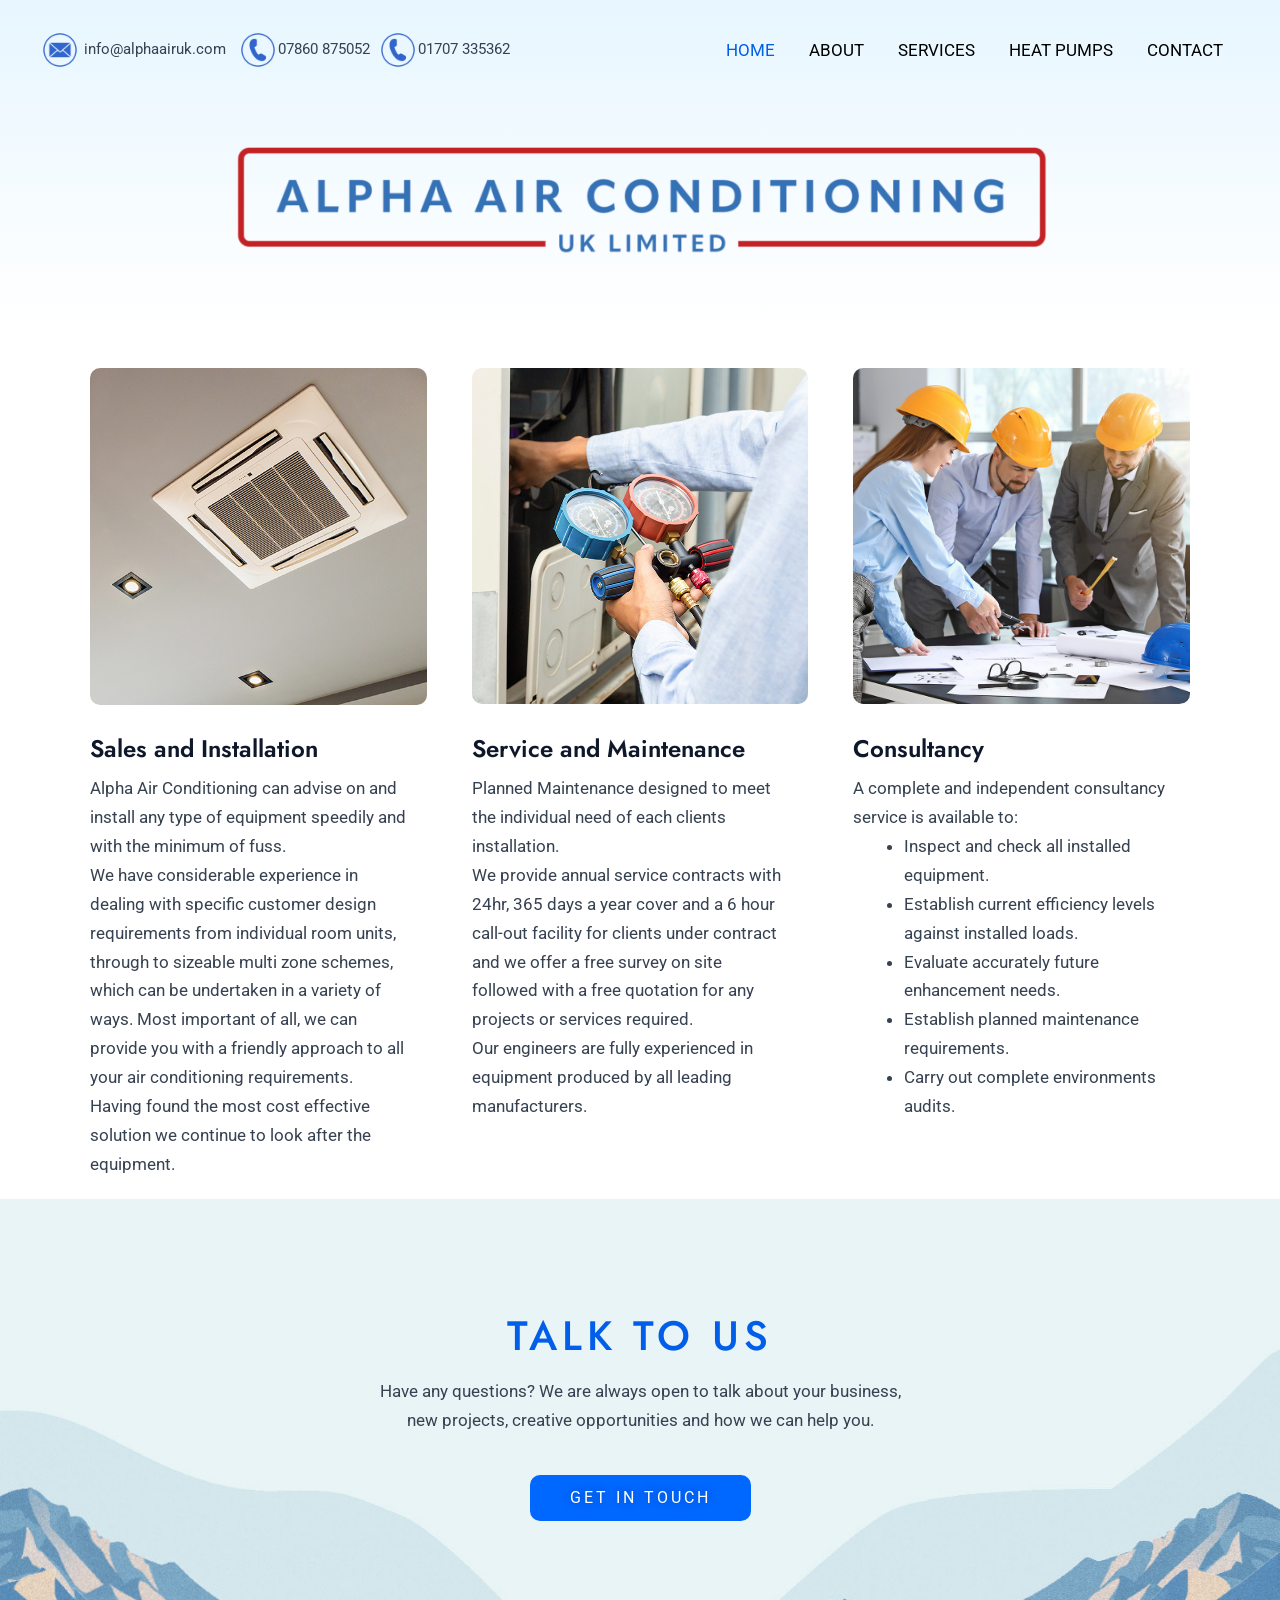
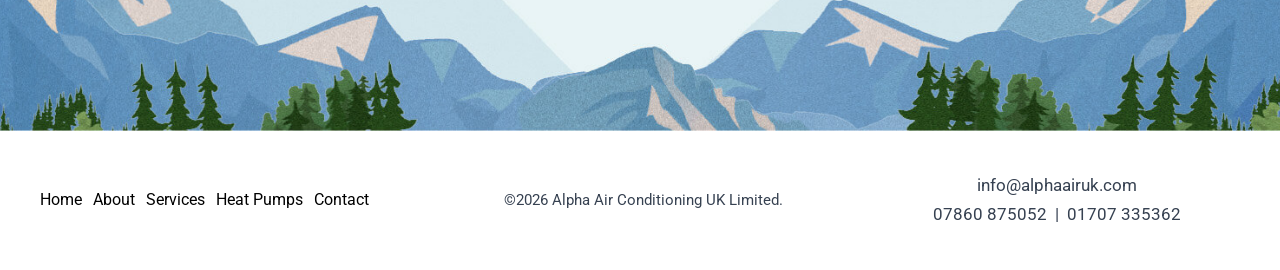
==== commit 75753286: "2026" ====
--- a/index.html
+++ b/index.html
@@ -288,7 +288,7 @@
 							</div>
 											<div class="site-footer-primary-section-2 site-footer-section site-footer-section-2">
 								<div class="ast-builder-layout-element ast-flex site-footer-focus-item ast-footer-copyright" data-section="section-footer-builder">
-				<div class="ast-footer-copyright"><p><a href="index.html">©2025 Alpha Air Conditioning UK Limited.</a></p>
+				<div class="ast-footer-copyright"><p><a href="index.html">©2026 Alpha Air Conditioning UK Limited.</a></p>
 </div>			</div>
 						</div>
 											<div class="site-footer-primary-section-3 site-footer-section site-footer-section-3">
